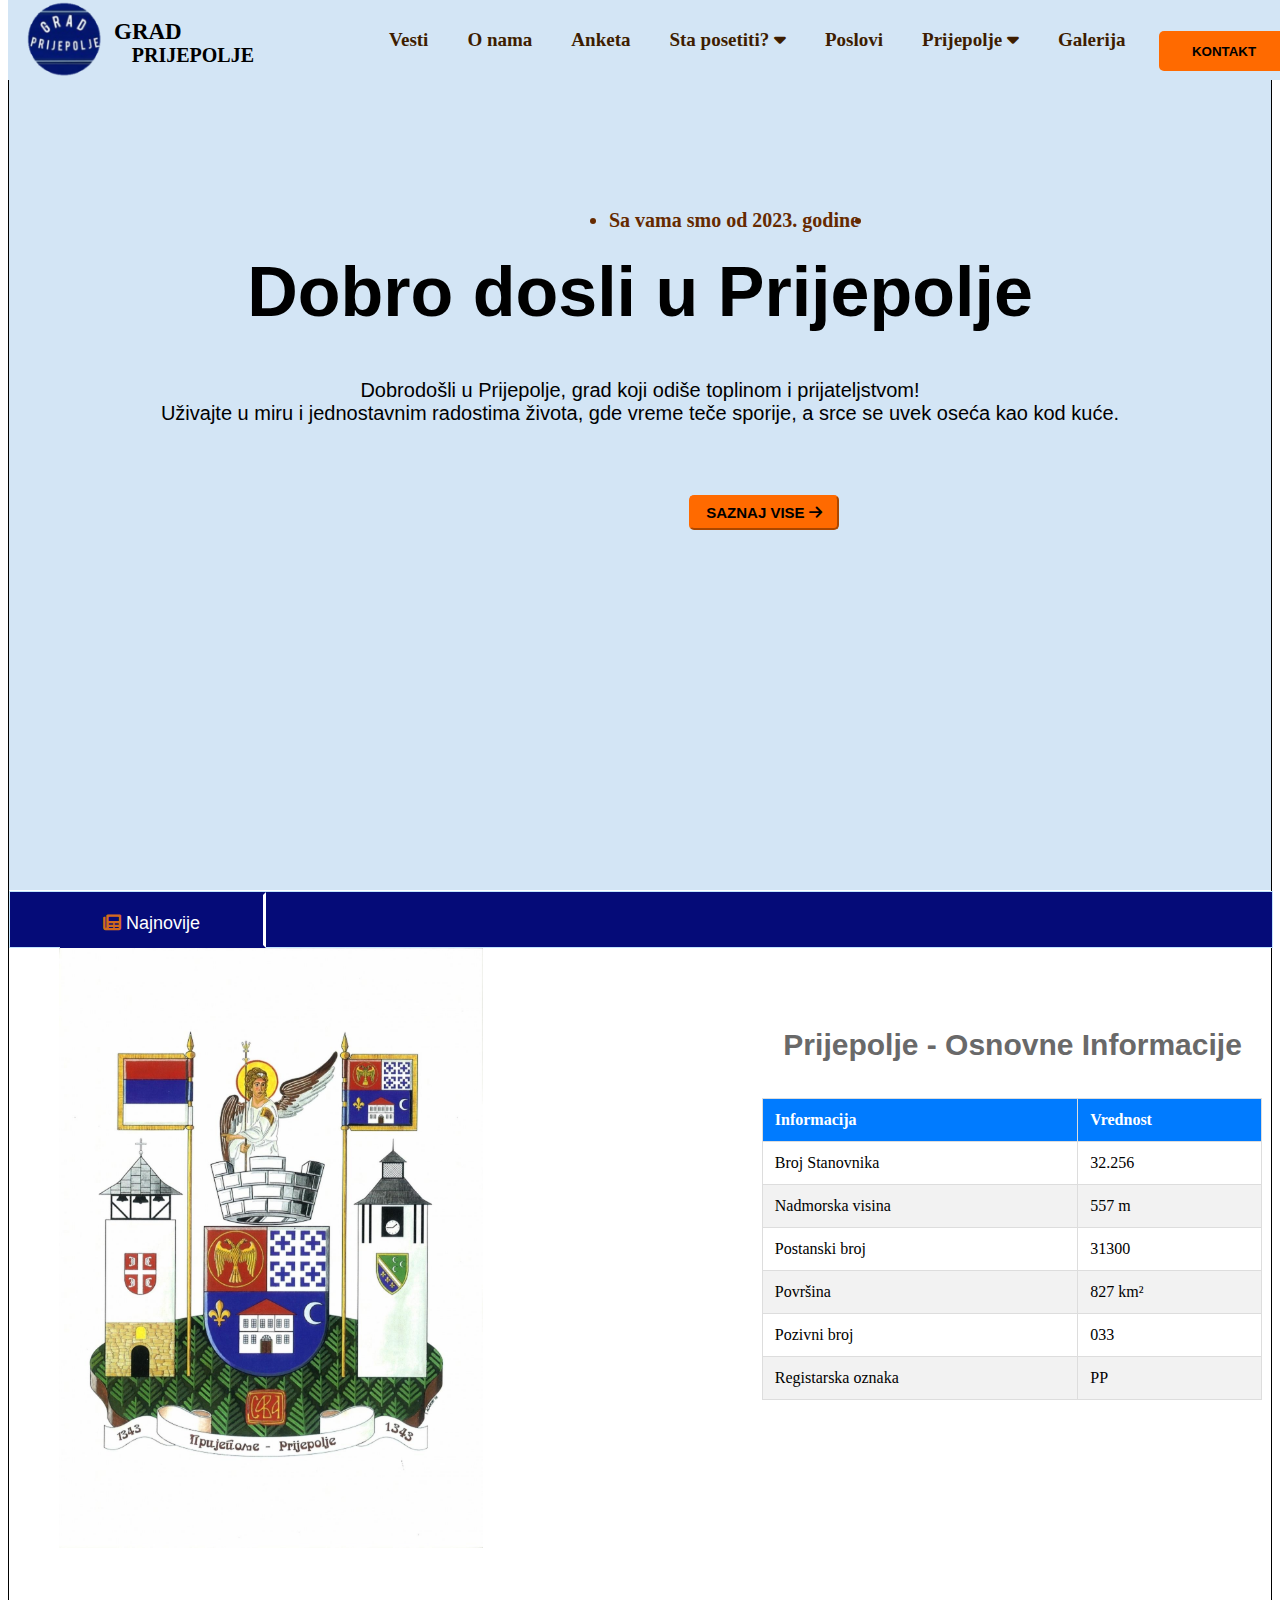
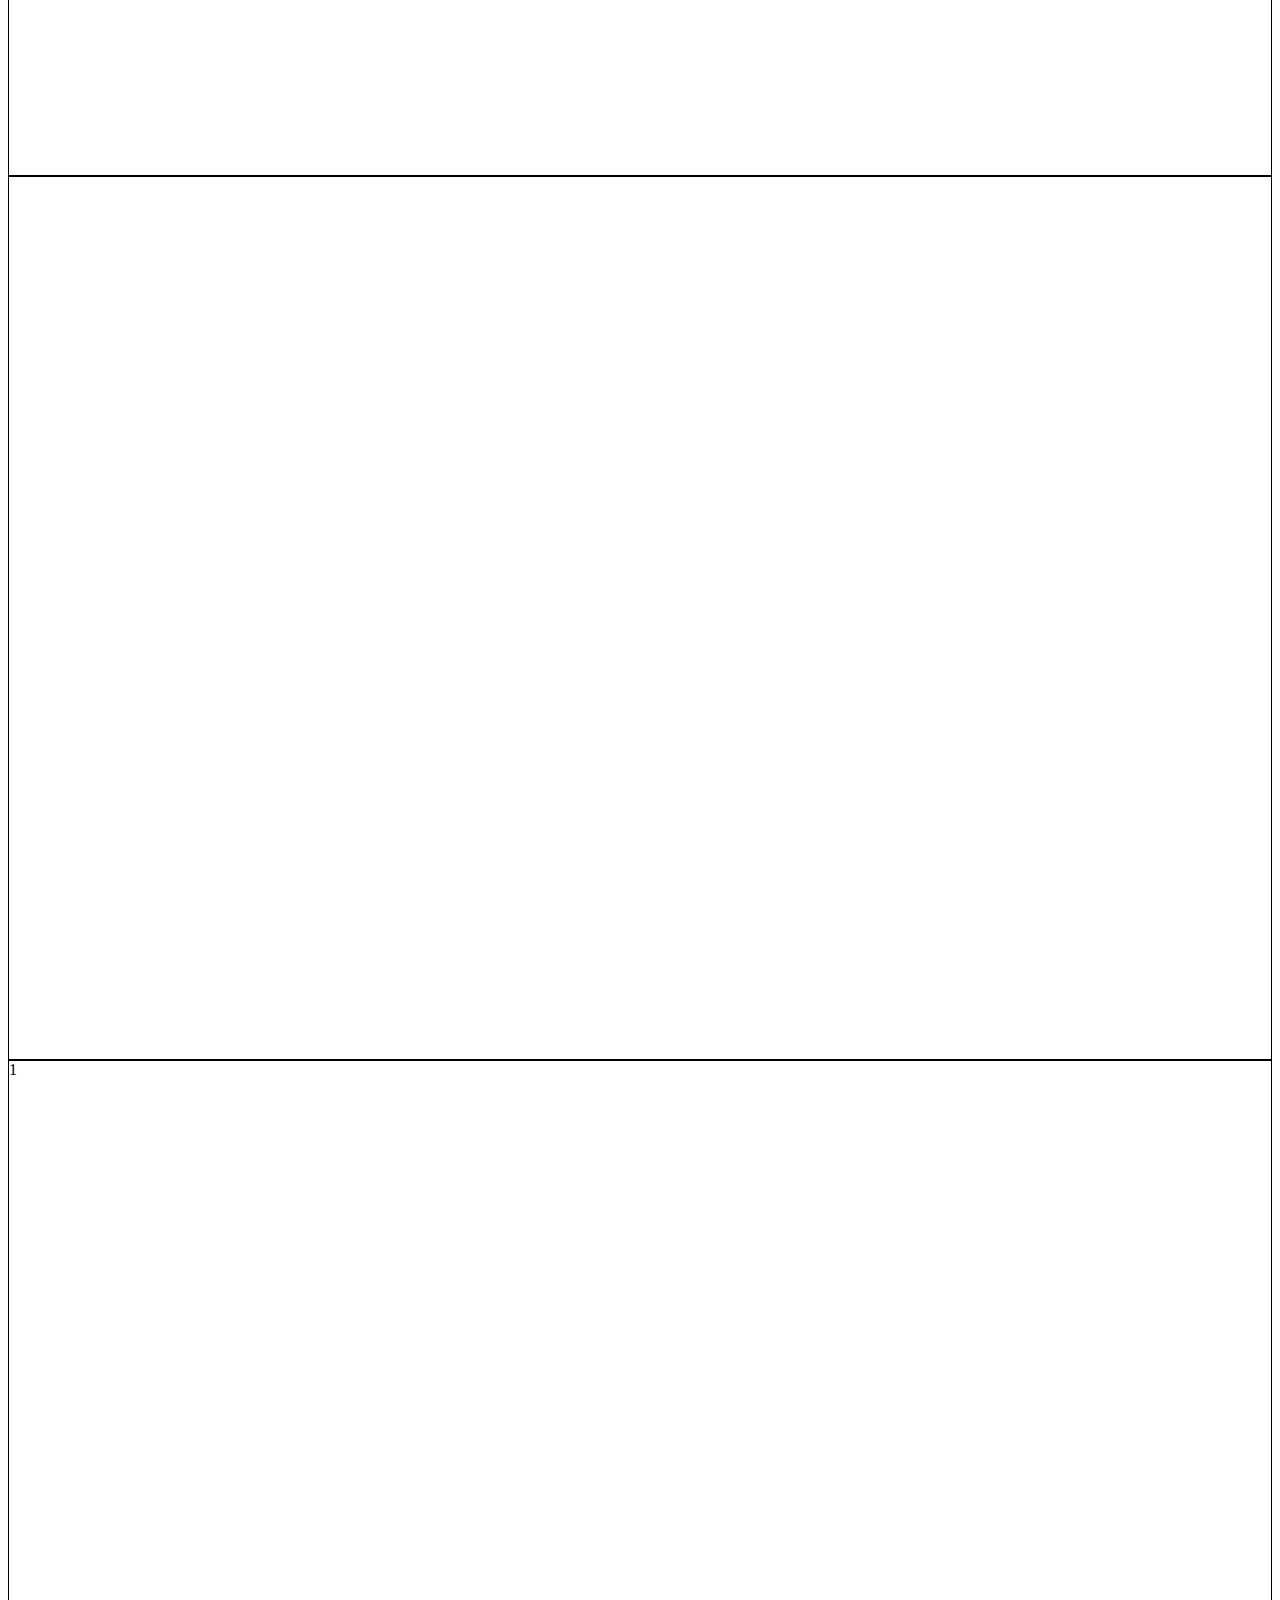
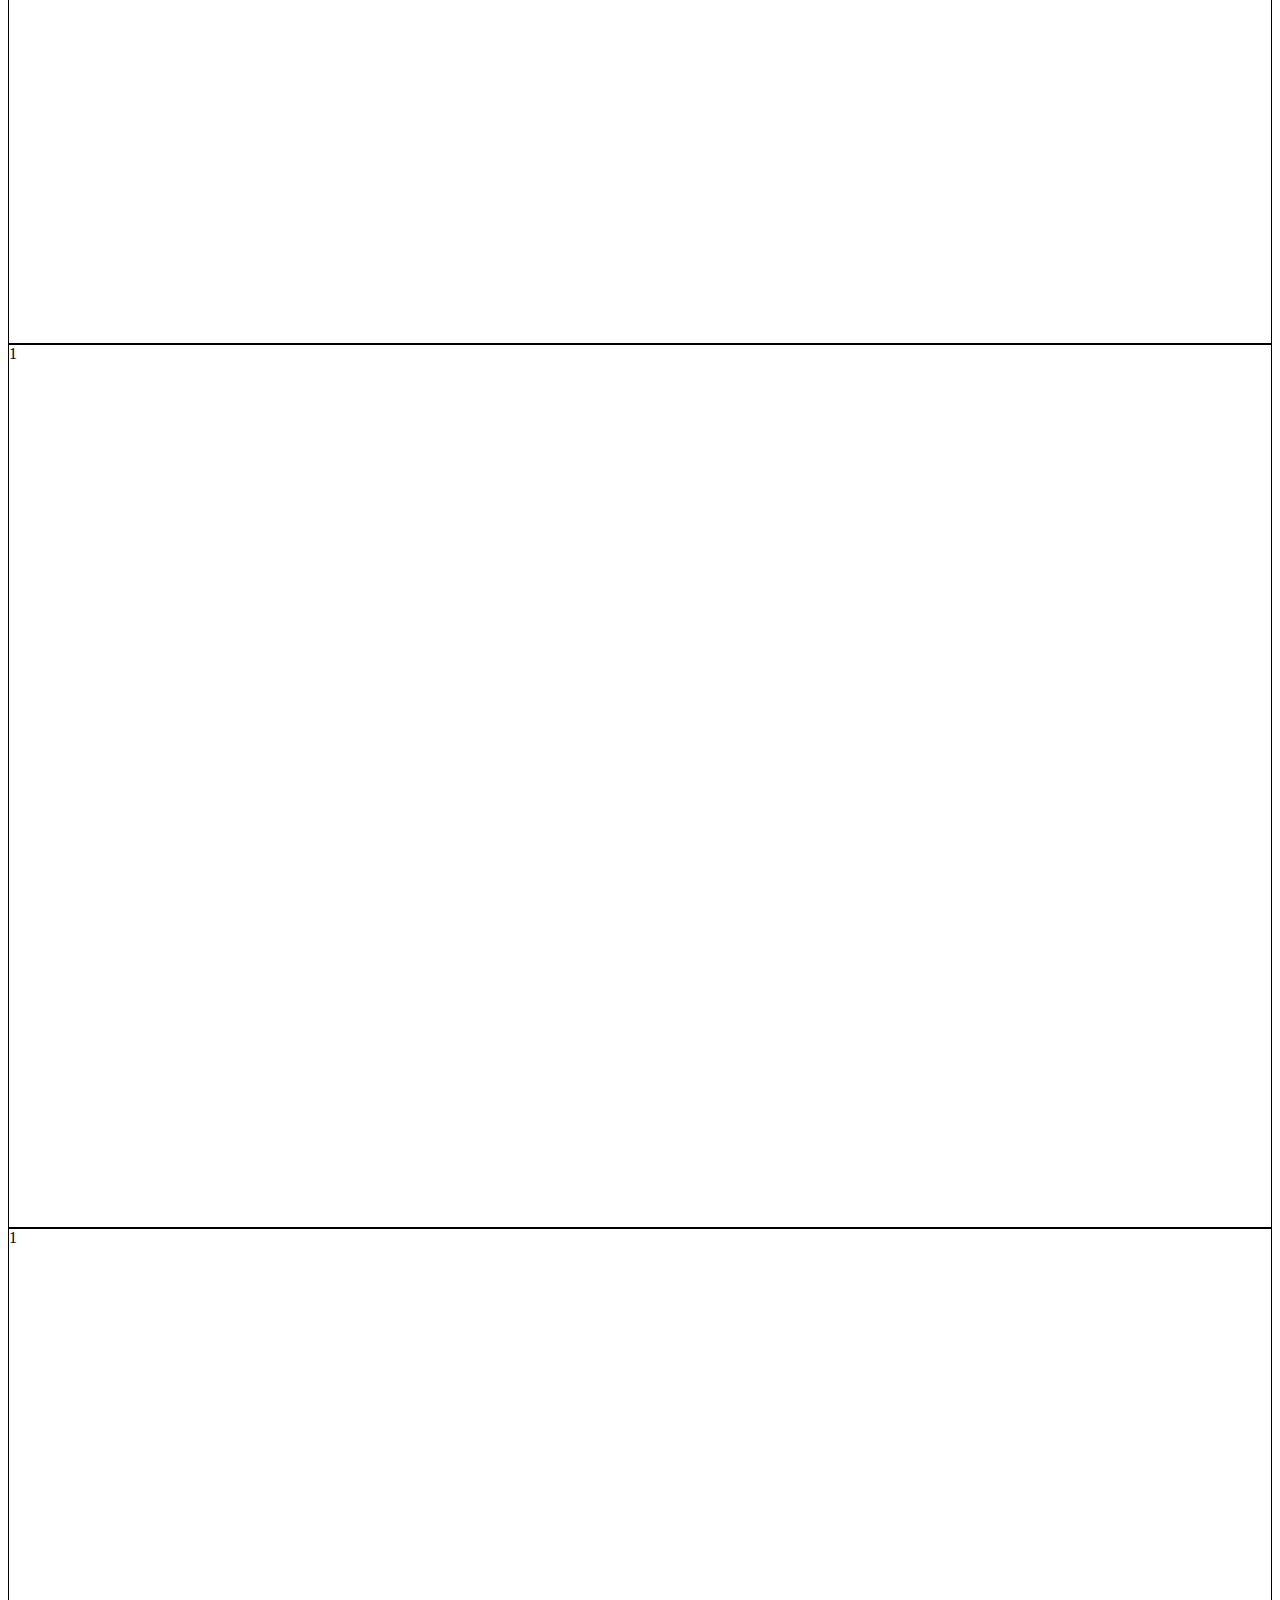
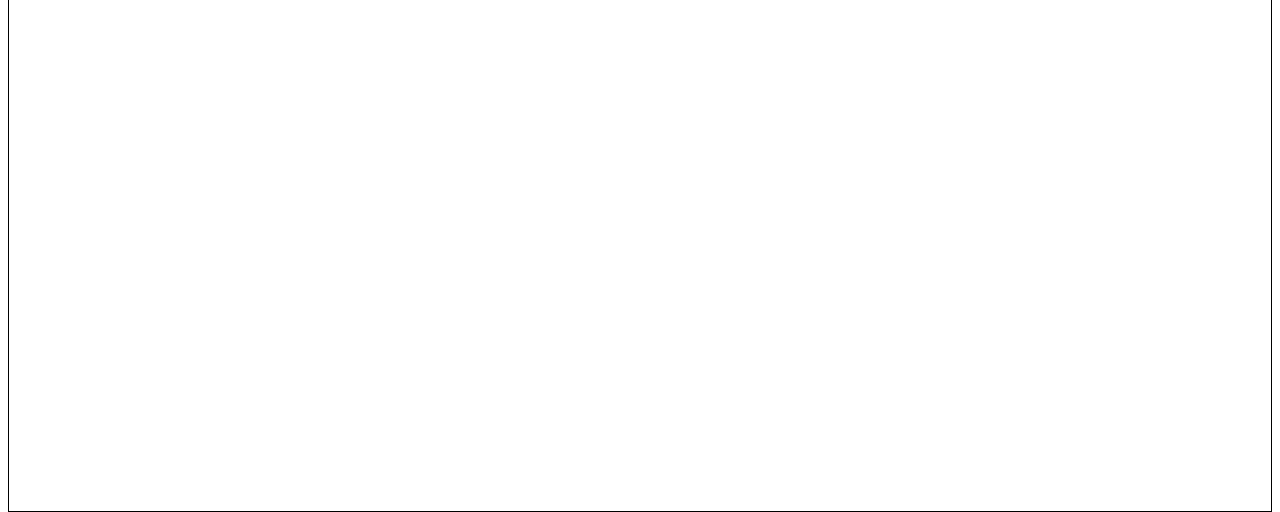
==== index.html @ 385abbc8 "Init" ====
<!DOCTYPE html>
<html lang="en">
<head>
    <meta charset="UTF-8">
    <meta name="viewport" content="width=device-width, initial-scale=1.0">
    <link rel="stylesheet" href="style.css">
    <link rel="stylesheet" href="https://cdnjs.cloudflare.com/ajax/libs/font-awesome/6.0.0-beta3/css/all.min.css">
    <link rel="icon" href="logo.png">
    <title>Prijepolje Grad</title>
</head>
<body>
    <div class="header" id="introductions">
        <div class="columns">
            <div class="container">
                <img class="logo" alt="logo1" src="logo.png">
                <h1 class="city">GRAD</h1><br>
                <h2 class="prijepolje">PRIJEPOLJE</h2>
                <div class="main-menu">
                    <a href="news.html">Vesti</a>
                    <a href="about.html">O nama</a>
                    <a href="survay.html">Anketa</a>
                    
                    <div class="con">
                        <a class="what" href="what.html">Sta posetiti? <i class="fas fa-caret-down"></i></a>
                        <div class="popup">
                            <div class="container">
                                <div class="place">
                                    <p class="good">ZNAMENITOSTI</p>
                                    <div>
                                        <p>-Muzej</p>
                                        <p>-Dzamija u Hisardzik</p>
                                        <p>-Manastir Mileseva</p>
                                        <p>-Sopotnica</p>
                                    </div>
                                </div>
                                <div class="place1">
                                    <p class="trade">TRGOVINSKE RADNJE</p>
                                    <div>
                                        <p>-Marketi</p>
                                        <p>-Piljare</p>
                                        <p>-Butici</p>
                                        <p>-Prodavnice</p>
                                    </div>
                                </div>
                                <div class="place2">
                                    <p class="apartments">SMESTAJ I PRENOCISTE</p>
                                    <div>
                                        <p class="vila">-Apartmani</p>
                                        <p class="vila">-Hoteli</p>
                                        <p class="vila">-Vile</p>
                                    </div>
                                </div>
                            </div>
                        </div>
                    </div>
                    
                    <a href="jobs.html">Poslovi</a>
                    
                    <div class="con">
                        <a class="what" href="#">Prijepolje <i class="fas fa-caret-down"></i></a>
                        <div class="popup1">
                            <h2>SAZNACEMO:</h2>
                            <p class="vila">-O gradu</p>
                            <p class="vila">-O istoriji Prijepolja</p>
                            <p class="vila">-O poznatim licnostima...</p>
                        </div>
                    </div>
                    
                    <a href="galery.html">Galerija</a>
                </div>
            </div>
            <div class="sig">
                <button class="sign-in">KONTAKT</button>
            </div>
            <div class="clock">
                <iframe scrolling="no" frameborder="no" clocktype="html5" style="overflow:hidden;border:0;margin:0;padding:0;width:91px;height:50px;"src="https://www.clocklink.com/html5embed.php?clock=008&timezone=Serbia_Belgrade&color=black&size=91&Title=&Message=&Target=&From=2024,1,1,0,0,0&Color=black"></iframe>
            </div>
        </div>
    </div>
    
    <div class="page" id="page1">
        <div class="columns">
            <div class="info">
            <li>Sa vama smo od 2023. godine</li> <span class="dot"><li></li></span>
            </div>
            <h1 class="title">Dobro dosli u Prijepolje</h1>
            <p class="text">Dobrodošli u Prijepolje, grad koji odiše toplinom i prijateljstvom!<br>
                Uživajte u miru i jednostavnim radostima života, gde vreme teče sporije, a srce se uvek oseća kao kod kuće.
            <p>
            <a href="find-more.html">
                <button class="more">SAZNAJ VISE <i class="fas fa-arrow-right"></i></button>
            </a> 
    </div>
    <div class="page" id="page2">
        <div class="columns">
            <div class="news-container">
                <div class="new-news">
                    <p><span class="in"><i class="fas fa-newspaper"></i></span> Najnovije</p>
                </div>
                <a href="fog.html" class="news-item">Gusta magla stvorila opasne uslove na putu Zlatibor-Čajetina: Saveti za vozače</a>
                <a href="salary.html" class="news-item">Sandžačke prosečne plate niže od republičkih za više od 25.000 dinara</a>
                <a href="eps.html" class="news-item">EPS postepeno ukida plaćanje na blagajničkim šalterima</a>
                <a href="fat.html" class="news-item">Škola iz drugog ugla – grupa „Mašta” već dve decenije neguje inovativni pristup...</a>
                </div>
                <div class="container">
                <img alt="grb" src="sign.jpg" class="fire">
                <h1 class="pp-info">Prijepolje - Osnovne Informacije</h1>
    <table>
        <thead>
            <tr>
                <th>Informacija</th>
                <th>Vrednost</th>
            </tr>
        </thead>
        <tbody>
            <tr>
                <td>Broj Stanovnika</td>
                <td>32.256</td>
            </tr>
            <tr>
                <td>Nadmorska visina</td>
                <td>557 m</td>
            </tr>
            <tr>
                <td>Postanski broj</td>
                <td>31300</td>
            </tr>
            <tr>
                <td>Površina</td>
                <td>827 km²</td>
            </tr>
            <tr>
                <td>Pozivni broj</td>
                <td>033</td>
            </tr>
            <tr>
                <td>Registarska oznaka</td>
                <td>PP</td>
            </tr>
        </tbody>
    </table>
   </div>
        </div> 
    </div>
    <div class="page" id="page3">
        <div class="columns">
            
        </div>
    </div>
    <div class="page" id="page4">
        <div class="columns">1</div>
    </div>
    <div class="page" id="page5">
        <div class="columns">1</div>
    </div>
    <div class="page" id="page6">
        <div class="columns">1</div>
    </div>
    <script src="main.js"></script>
</body>
</html>
---- style.css ----
.header .columns {
    height: 100px;
    width: 100%;
    border: 1px solid rgb(0, 0, 0);
}

.columns {
    border: 1px solid rgb(0, 0, 0);
}

.page .columns {
    height: 100vh;
}

.header .columns {
    height: 80px;
    border: 1px solid rgb(211, 229, 245);
    position: fixed;
    width: 100%;
    background-color: rgb(211, 229, 245);
    margin-top: -10px;
    z-index: 10;
}

.logo {
    height: 80px;
    margin-left: 15px;
}

.container {
    display: flex;
    flex-grow: 1;
}

.city {
    margin-top: 20px;
    margin-left: 10px;
    font-size: 23px;
}

.prijepolje {
    margin-top: 45px;
    margin-left: -50px;
    font-size: 20px;
    font-weight: 900;
}

.main-menu {
    margin-left: 100px;
    margin-top: 30px;
}

.main-menu a {
    margin-left: 35px;
    text-decoration: none;
    font-size: 19px;
    color: #3e1d00;
    font-weight: 550;
}

.main-menu a:hover {
    color: #0404a9;
}

.sign-in {
    height: 40px;
    width: 130px;
    margin-top: -20px;
    margin-left: 1150px;
    background-color: #ff6a00;
    border: #ff6a00;
    border-radius: 5px;
    font-weight: 550;
}
.sig {
    margin-top: -42px;
}
.title {
    margin-top: 20px;
    font-size: 70px;
    font-family: Arial, Helvetica, sans-serif;
    text-align: center;
    animation: pojaviSe 2s ease-out;
}

@keyframes pojaviSe {
    0% {
        opacity: 0;
        transform: scale(0);
    }

    100% {
        opacity: 1;
        transform: scale(1);
    }
}

@keyframes idi {
    0% {
        opacity: 0;
        transform: scale(0);
    }

    100% {
        opacity: 1;
        transform: scale(1);
    }
}

.info {
    margin-left: 600px;
    margin-top: 200px;
    font-size: 20px;
    animation: idi 2s ease-out;
    display: flex;
    flex-grow: 1;
    color: #662a00;
    font-weight: 600;
}

.dot {
    margin-left: 15px;
}

.search {
    margin-top: 28px;
    margin-left: 100px;
    font-size: 19px;
    border: 1px solid black;
    padding-left: 12px;
    padding-top: 2px;
    height: 25px;
    border-right-color: rgb(211, 229, 245);
    ;
    border-top-color: rgb(211, 229, 245);
    ;
    border-bottom-color: rgb(211, 229, 245);
    ;
}

.popup {
    display: none;
    position: absolute;
    background-color: rgb(211, 229, 245);
    border: 1px solid rgb(222, 240, 255);
    padding: 10px;
    margin-left: -280px;
    margin-top: 5px;
    width: 800px;
    height: 160px;
}

.con {
    position: relative;
    display: inline-block;
}

.what:hover+.popup {
    display: block;
}

.popup1 {
    display: none;
    position: absolute;
    background-color: rgb(211, 229, 245);
    ;
    border: 1px solid rgb(222, 240, 255);
    padding: 10px;
    margin-left: 10px;
    margin-top: 5px;
    width: 300px;
    height: 170px;
}

.what:hover+.popup1 {
    display: block;
}

.place {
    border: 1px solid black;
    height: 150px;
    width: 280px;
    border-top-color: rgb(211, 229, 245);
    ;
    border-left-color: rgb(211, 229, 245);
    ;
    border-bottom-color: rgb(211, 229, 245);
    ;
}

.good {
    font-size: 18px;
    font-weight: 600;
    font-family: Arial, Helvetica, sans-serif;
    border: 2px solid red;
    border-top-color: rgb(211, 229, 245);
    ;
    border-left-color: rgb(211, 229, 245);
    ;
    border-right-color: rgb(211, 229, 245);
    ;
    width: 130px;
}

.trade {
    width: 250px;
    font-size: 20px;
    font-weight: 600;
    font-family: Arial, Helvetica, sans-serif;
    border: 2px solid red;
    border-top-color: rgb(211, 229, 245);
    ;
    border-left-color: rgb(211, 229, 245);
    ;
    border-right-color: rgb(211, 229, 245);
    ;
    width: 180px;
}

.place1 {
    border: 1px solid black;
    height: 150px;
    width: 230px;
    border-top-color: rgb(211, 229, 245);
    ;
    border-left-color: rgb(211, 229, 245);
    ;
    border-bottom-color: rgb(211, 229, 245);
    ;
    padding-left: 5px;
}

.apartments {
    margin-left: 5px;
    width: 250px;
    font-size: 18px;
    font-weight: 600;
    font-family: Arial, Helvetica, sans-serif;
    border: 2px solid red;
    border-top-color: rgb(211, 229, 245);
    ;
    border-left-color: rgb(211, 229, 245);
    ;
    border-right-color: rgb(211, 229, 245);
    ;
    width: 230px;
}

.place p {
    font-family: Arial, Helvetica, sans-serif;
    font-size: 15px;
}

.place1 p {
    font-family: Arial, Helvetica, sans-serif;
    font-size: 15px;
}

.vila {
    margin-left: 5px;
    font-family: Arial, Helvetica, sans-serif;
    font-size: 15px;
}

#page1 {
    background-color: rgb(211, 229, 245);
    height: 98vh;
    border-color: rgb(211, 229, 245);
}
#page1 .columns {
    border-color: rgb(0, 0, 0);
    height: 98vh;
}

.text {
    text-align: center;
    font-size: 20px;
    font-family: Arial, Helvetica, sans-serif;
    margin-top: 20px;
    animation: txt 2s ease-out;
}

@keyframes txt {
    0% {
        opacity: 0;
        transform: scale(0);
    }

    100% {
        opacity: 1;
        transform: scale(1);
    }
}

.more {
    font-size: 15px;
    height: 35px;
    width: 150px;
    margin-left: 680px;
    margin-top: 50px;
    background-color: #ff6a00;
    border-color: #ff6a00;
    font-weight: 600;
    border-radius: 5px;
}

.clock {
    margin-top: -45px;
    margin-left: 1340px;
    position: fixed;
}

#introductions1 {
    background-color: rgb(211, 229, 245);
}

.truck {
    height: 200px;
}

.news1 {
    border: 2px solid rgb(86, 86, 86);
    height: 320px;
    margin-top: 120px;
    width: 350px;
    padding-left: 15px;
    margin-left: 80px;
    padding-top: 10px;
    border-radius: 3px;
}
.news2 {
    border: 2px solid rgb(86, 86, 86);
    height: 140px;
    margin-top: 120px;
    width: 350px;
    padding-left: 15px;
    margin-left: 100px;
    margin-top: -320px;
    border-radius: 3px;
}
.news2m {
    margin-top: 450px;
    text-decoration: none;
}
.newsm {
    margin-top: 450px;
    text-decoration: none;
}
.news3 {
    border: 2px solid rgb(86, 86, 86);
    height: 140px;
    margin-top: 120px;
    width: 350px;
    padding-left: 15px;
    margin-left: 550px;
    border-radius: 3px;
    margin-top: -150px;
    text-decoration: none;
}
.news4 {
    border: 2px solid rgb(86, 86, 86);
    height: 140px;
    margin-top: 120px;
    width: 350px;
    padding-left: 15px;
    margin-left: 1015px;
    border-radius: 3px;
    margin-top: -150px;
}
.information {
    font-family: Arial, Helvetica, sans-serif;
    margin-top: 10px;
    font-size: 20px;
}
.news1:hover {
    border-width: 3px;
}
.news2:hover {
    border-width: 3px;
}
.news2m:hover {
    border-width: 3px;
}
.news3:hover {
    border-width: 3px;
}
.news4:hover {
    border-width: 3px;
}
.time {
    margin-top: -5px;
    margin-left: 200px;
}
.chronicle {
    background-color: red;
    color: #fff;
    border-color: red;
    font-weight: 600;
}

.margin-cronicle {
    margin-top: -37px;
}

.nt {
    text-decoration: none;
}

.titlenw {
    margin-top: 100px;
    font-family: Arial, Helvetica, sans-serif;
    margin-left: 100px;
    font-size: 30px;
    margin-top: 120px;
}

.date {
    margin-left: 380px;
    margin-top: 30px;
}

.clock1 {
    margin-left: 400px;
    margin-top: 18px;
}

.event {
    margin-left: 30px;
    text-decoration: none;
    color: red;
}
.event1 {
    margin-left: 30px;
    text-decoration: none;
    color: red;
}

.cronicle-page {
    margin-left: 70px;
}

.timec {
    margin-top: -1px;
    margin-left: 30px;
    text-decoration: none;
    color: red;
}

.twelve {
    color: dimgray;
    font-family: Arial, Helvetica, sans-serif;
}

.facebook {
    height: 40px;
    margin-left: 100px;
}

.facebook-title {
    height: 40px;
    margin-left: -8px;
}

.facebook-link {
    text-decoration: none;
    margin-top: 20px;
}

.instagram {
    height: 40px;
    margin-top: 20px;
    margin-left: 15px;
}

.whatsapp {
    height: 75px;
    margin-top: 2px;
    margin-left: 15px;
}

.gmail {
    margin-top: -20px;
    height: 120px;
    margin-left: 15px;
}
#pagen .columns {
    height: 220vh;
}
.photo {
    margin-left: 100px;
    width: 850px;
}

.viber {
    margin-top: 15px;
    height: 50px;
    margin-left: 15px;
}

.paragraph {
    font-weight: bold;
    font-family: Arial, Helvetica, sans-serif;
    font-size: 21px;
    margin-left: 100px;
}

.paragraph1 {
    font-family: Arial, Helvetica, sans-serif;
    font-size: 21px;
    margin-left: 100px;
}

.source {
    margin-left: 100px;
    font-family: Arial, Helvetica, sans-serif;
    margin-top: 3px;
    font-size: 15px;
}

.fi {
    text-decoration: none;
    border: 3px solid black;
    border-left-color: #fff;
    border-bottom-color: #fff;
    border-top-color: #fff;
    padding-right: 5px;
    text-align: center;
    font-size: 23px;
    color: red;
    font-style: italic;
}

.follow {
    font-weight: bold;
    font-family: italic, Helvetica, sans-serif;
    font-size: 24px;
    margin-top: 50px;
    margin-left: 130px;
    font-style: italic;
}

.notificaton {
    margin-left: -550px;
    text-align: center;
    font-size: 15px;
    font-family: Arial, Helvetica, sans-serif;
    color: dimgray;
    font-style: italic;
    margin-top: 150px;
}

.connected {
    border: 4px solid #9d00ff;
    height: 2px;
    width: 800px;
    margin-left: 150px;
    margin-top: 50px;
    border-left-color: #fff;
    border-bottom-color: #fff;
    border-right-color: #fff;
}
.txt {
    padding-left: 10px;
    padding-right: 10px;
}

.timee {
    margin-top: -2px;
    font-size: 14px;
    margin-left: 5px;
    font-weight: 550;
    font-family: Arial, Helvetica, sans-serif;
}

.new {
    height: 25px;
    width: 60px;
    font-size: 13px;
    background-color: red;
    border-color: red;
    color: #fff;
    font-weight: bold;
}

.bordern {
    margin-top: -40px;
    margin-left: 230px;
}

.date1 {
    margin-left: 450px;
    margin-top: 30px;
}

.movie {
    border: 1px solid black;
    height: 345px;
    width: 300px;
    margin-top: 50px;
    margin-left: 140px;
}

.movie1 {
    border: 1px solid black;
    height: 345px;
    width: 300px;
    margin-top: 50px;
    margin-left: 80px;
}
.movie2 {
    border: 1px solid black;
    height: 345px;
    width: 300px;
    margin-top: 50px;
    margin-left: 80px;
}

.movie-txt {
    margin-left: 10px;
    margin-right: 10px;
    font-size: 20px;
    font-family: Arial, Helvetica, sans-serif;
    font-weight: bold;
    margin-top: 5px;
}

.police {
    height: 170px;
    width: 280px;
    margin-left: 11px;
    margin-top: 10px;
}

.movie1:hover {
    border: 3px solid black;
}

.movie:hover {
    border: 3px solid black;
}

#pages .columns {
    height: 200px;
    background-color: #e1ebff;
}

#pagen3 .columns {
    height: 130vh;
}

#pagef .columns {
    height: 100px;
    background-color: rgb(0, 23, 90);
}

.home {
    margin-top: 110px;
    margin-left: 60px;
}

.homep {
    color: rgb(139, 138, 138);
    font-family: Arial, Helvetica, sans-serif;
    text-decoration: none;
    font-size: 14px;
    font-weight: bold;
}

.vesti {
    color: #000;
    font-size: 18px;
    font-weight: bold;
    margin-left: 5px;
}

.titlen {
    font-size: 30px;
    font-family: Arial, Helvetica, sans-serif;
}

.town {
    text-decoration: none;
    font-family: Arial, Helvetica, sans-serif;
    font-size: 16px;
}

.sourc {
    font-family: Arial, Helvetica, sans-serif;
    font-size: 16px;
}

.day {
    border: 2px solid black;
    padding-left: 5px;
    padding-right: 5px;
    border-top-color: #fff;
    border-bottom-color: #fff;
    font-family: Arial, Helvetica, sans-serif;
    font-size: 15px;
}

.president {
    height: 170px;
    width: 280px;
    margin-left: 11px;
    margin-top: 10px;
}

.president1 {
    margin-left: 5px;
    width: 800px;
}

.ig {
    height: 40px;
    margin-left: -10px;
    border-radius: 8px;
    margin-top: 15px;
}

.fc {
    height: 40px;
    margin-left: -10px;
    border-radius: 8px;
    margin-top: 15px;
}

.gm {
    height: 50px;
    margin-left: -23px;
    border-radius: 8px;
    margin-top: 10px;
}

.vb {
    height: 60px;
    margin-top: 70px;
    margin-left: -20px;
    border-radius: 8px;
    margin-top: 15px;
}

.paragraphs {
    font-size: 19px;
    margin-left: 45px;
    font-family: Arial, Helvetica, sans-serif;
    margin-top: 40px;
}
.paragraphsp {
    font-size: 19px;
    margin-left: 100px;
    font-family: Arial, Helvetica, sans-serif;
    margin-top: 50px;
}
.paragraphsp1 {
    font-size: 19px;
    margin-left: 100px;
    font-family: Arial, Helvetica, sans-serif;
    margin-top: 50px;
}
.paragraphsp2 {
    font-size: 19px;
    margin-left: 100px;
    font-family: Arial, Helvetica, sans-serif;
    margin-top: 80px;
}
.paragraphsp3 {
    font-size: 19px;
    margin-left: 100px;
    font-family: Arial, Helvetica, sans-serif;
    margin-top: 60px;
}
.sfob {
    text-decoration: none;
    margin-left: 40px;
}
.city1 {
    margin-top: -29px;
    margin-left: 49px;
    height: 30px;
}
.city2 {
    height: 30px;
    background-color: rgb(255, 255, 255, 0.9);
    border-color: rgb(255, 255, 255, 0.9);
}
.comments {
    font-family: Arial, Helvetica, sans-serif;
    font-size: 40px;
    margin-left: 70px;
    margin-top: 70px;
}
.frame {
    border: 2px solid rgb(236, 232, 232);
    height: 300px;
    width: 600px;
    margin-left: 40px;
}
.frame input {
    padding: 5px;
    height: 15px;
    margin-top: 50px;
    margin-left: 20px;
    width: 200px;
}
.com {
    margin-top: -35px;
}
.com input {
    height: 140px;
    width: 400px;
    text-align: left;
}
.send {
    margin-left: 350px;
    height: 30px;
    width: 85px;
    margin-top: 10px;
    background-color: #0404a9;
    color: #fff;
    font-weight: bold;
    border-color: #0404a9;
}
#pagen1 .columns {
    height: 80vh;
}
.border1 {
    border: 1px solid black;
    margin-top: 50px;
    width: 950px;
    margin-left: 100px;
}
.eps1 {
    border: 2px solid rgb(195, 195, 195);
    height: 150px;
    width: 400px;
    margin-top: 50px;
    margin-left: 150px;
    text-decoration: none;
    font-family: Arial, Helvetica, sans-serif;
}
.eps2 {
    border: 2px solid rgb(195, 195, 195);
    height: 150px;
    width: 400px;
    margin-top: 50px;
    margin-left: 50px;
    text-decoration: none;
    font-family: Arial, Helvetica, sans-serif;
}
.eps:hover {
    border: 3px solid rgb(195, 195, 195);
}
.eps1:hover {
    border: 3px solid rgb(195, 195, 195);
}
.eps2:hover {
    border: 3px solid rgb(195, 195, 195);
}
.eps {
    border: 2px solid rgb(195, 195, 195);
    height: 150px;
    width: 400px;
    margin-top: 50px;
    margin-left: 40px;
    font-family: Arial, Helvetica, sans-serif;
    text-decoration: none;
}
.elect{
    height: 130px;
    margin: 10px;
}
.title1 {
    font-size: 17px;
    padding: 5px;
    font-weight: 550;
}
.period {
    margin-top: -60px;
    margin-left: 181px;
    font-size: 13px;
    color: crimson;font-family: Arial, Helvetica, sans-serif;
    font-weight: 600;
}
.word {
    margin-top: 0px;
    margin-left: 183px;
    color: #fff;
    background-color: #ff0000;
    font-weight: 550;
    border-color: #ff0000;
}
.titlee {
    font-size: 30px;
    font-family: Arial, Helvetica, sans-serif;
    margin-top: 150px;
}
.paragraph2 {
    font-size: 20px;
    margin-left: 90px;
    font-family: Arial, Helvetica, sans-serif;
}
.elec {
    width: 950px;
    margin-left: 90px;
    margin-top: 50px;
}
.foto {
    margin-left: 90px;
    margin-top: 0px;
    font-family: Arial, Helvetica, sans-serif;
}
#pagep .columns {
    height: 200vh;
}

.word1 {
    margin-top: -10px;
    margin-left: 350px;
    font-size: 13px;
    background-color: #ff0000;
    font-weight: 600;
    border-color: #ff0000;
    color: #fff;
}
.period1{
    margin-left: 180px;
    color: #ff0000;
    font-weight: 550;
    margin-top: -36px;
    font-size: 12px;
}
.period5{
    margin-left: 180px;
    color: #ff0000;
    font-weight: 550;
    margin-top: -36px;
    font-size: 12px;
}
.word2 {
    margin-top: -15px;
}
.newsn {
    border: 2px solid rgb(195, 195, 195);
    height: 150px;
    width: 400px;
    margin-top: 220px;
    margin-left: -855px;
    text-decoration: none;
    font-family: Arial, Helvetica, sans-serif;
}
.newsn:hover {
    border: 3px solid rgb(195, 195, 195);
}
.title3 {
    font-size: 17px;
    padding: 5px;
    font-weight: 550;
    margin-top: -130px;
}
.period2 {
    margin-top: -60px;
    margin-left: 215px;
    font-size: 13px;
    color: crimson;
    font-weight: 600;
}
.word3 {
    margin-left: 215px;
    color: #fff;
    background-color: #ff0000;
    font-weight: 550;
    border-color: #ff0000;
}
.neww {
    border: 2px solid rgb(195, 195, 195);
    font-family: Arial, Helvetica, sans-serif;
    text-decoration: none;
    height: 150px;
    width: 400px;
    margin-top: 220px;
    margin-left: 50px;
}
.neww:hover {
    border: 3px solid rgb(195, 195, 195);
}
.titlea {
    margin-top: 120px;
    font-family: Arial, Helvetica, sans-serif;
    font-family: 40px;
    margin-left: 100px;
}
.say {
    font-family: Arial, Helvetica, sans-serif;
    font-size: 13px;
    margin-left: 100px;
    color: rgb(163, 162, 162);
    font-weight: bold;
}
.say1 {
    font-family: Arial, Helvetica, sans-serif;
    font-size: 13px;
    margin-left: 100px;
    color: rgb(163, 162, 162);
    font-weight: bold;
}
.paragraphaz {
    font-family: Arial, Helvetica, sans-serif;
    margin-left: 105px;
    margin-top: 30px;
    font-size: 17px;
}
.paragrapha {
    font-family: Arial, Helvetica, sans-serif;
    margin-left: 105px;
    margin-top: 30px;
    font-size: 17px;
}
.paragraphan {
    font-family: Arial, Helvetica, sans-serif;
    margin-left: 10px;
    margin-top: -30px;
    font-size: 17px;
}
.paragraphh {
    margin-top: 30px;
    font-size: 17px;
    margin-left: 105px;
    margin-bottom: 30px;
    font-family: Arial, Helvetica, sans-serif;
}
.paragraphhh {
    margin-top: 70px;
    font-size: 17px;
    margin-left: 105px;
    margin-bottom: 30px;
    font-family: Arial, Helvetica, sans-serif;
}
#emin .columns {
    height: 120vh;
}
.paragrapp {
    margin-top: 25px;
    margin-left: 105px;
    font-size: 20px;
}
.photoa {
    margin-left: 100px;
    width: 700px;
    margin-top: 10px;
}
#agro .columns {
    height: 132vh;
}
#cirko .columns {
    height: 150vh;
}
.panto {
    margin-left: 100px;
    margin-top: 2px;
    font-family: Arial, Helvetica, sans-serif;
}
.titlef {
    margin-top: 120px;
    font-family: Arial, Helvetica, sans-serif;
    font-size: 30px;
    margin-left: 100px;
}
.insta {
    height: 40px;
    margin-left: 100px;
}
.face {
    height: 30px;
    margin-left: 20px;
    margin-top: 4px;
}
.wa {
    height: 40px;
    margin-left: 20px;
    margin-top: -2px;
}
#flood .columns {
    height: 108vh;
}
#eyes .columns {
    height: 102vh;
}
.paragrapha1 {
    font-family: Arial, Helvetica, sans-serif;
    margin-left: 105px;
    margin-top: 20px;
    font-size: 17px;
}
.period3 {
    margin-top: -40px;
    margin-left: 215px;
    font-size: 13px;
    color: crimson;font-family: Arial, Helvetica, sans-serif;
    font-weight: 600;
}
.button {
    margin-left: 100px;
    height: 20px;
    background-color: #ff0000;
    border-color: #ff0000;
    color: #fff;
    font-weight: bold;
}
.button1 {
    margin-top: -10px;
}
.wednesday {
    margin-top: 2px;
    margin-left: 20px;
    font-family: Arial, Helvetica, sans-serif;
    color: #9c9b9b;
    font-size: 15px;
    font-weight: bold;
}
.clocks {
    margin-left: 20px;
}
#salary .columns {
    height: 107vh;
}
.titles {
    margin-top: 120px;
    font-family: Arial, Helvetica, sans-serif;
    font-size: 35px;
    margin-left: 100px;
}
.photos {
    margin-left: 100px;
    width: 850px;
    margin-top: 10px;
}

.vib {
    margin-left: 15px;
    font-size: 35px;
    color: #9d00ff;
    text-decoration: none;
}
.what {
    margin-left: 15px;
    font-size: 38px;
    color: #19bc0e;
    text-decoration: none; 
}
.facee {
    margin-left: 15px;
    font-size: 38px;
    color: #0040ff;
    text-decoration: none; 
}
.igg {
    margin-left: 100px;
    font-size: 38px;
    color: #000000;
    text-decoration: none; 
}
.gmm {
    margin-left: 15px;
    font-size: 38px;
    color: #ff0000;
    text-decoration: none; 
}
.neww1 {
    border: 2px solid rgb(195, 195, 195);
    font-family: Arial, Helvetica, sans-serif;
    text-decoration: none;
    height: 150px;
    width: 400px;
    margin-top: 20px;
    margin-left: 149px;
}
.neww1:hover {
    border: 3px solid rgb(195, 195, 195);
}
.fog {
    height: 130px;
    margin: 10px;
    width: 450px;
}
.none {
    text-decoration: none;
}
.word4 {
    margin-left: 350px;
    color: #fff;
    background-color: #ff0000;
    font-weight: 550;
    border-color: #ff0000;
}
.top {
    margin-top: -15px;
}
.fog1 {
    height: 550px;
    margin-left: 100px;
    width: 700px;
}
#fog .columns {
    height: 117vh;
}
.neww2 {
    border: 2px solid rgb(195, 195, 195);
    font-family: Arial, Helvetica, sans-serif;
    text-decoration: none;
    height: 150px;
    width: 400px;
    margin-top: 20px;
    margin-left: 50px;
}
.neww2:hover {
    border: 3px solid rgb(195, 195, 195);
}
.period4 {
    margin-top: -40px;
    margin-left: 195px;
    font-size: 13px;
    color: crimson;font-family: Arial, Helvetica, sans-serif;
    font-weight: 600;
}
.fat {
    margin-left: 100px;
    height: 450px;
    width: 750px;
}
#fat .columns {
    height: 110vh;
}
#fat1 .columns {
    height: 230vh;
}
.paragraphaa {
    font-family: Arial, Helvetica, sans-serif;
    margin-left: 105px;
    margin-top: 100px;
    font-size: 17px;
}
.titlep {
    margin-top: 120px;
    font-family: Arial, Helvetica, sans-serif;
    font-size: 30px;
    margin-left: 100px;
}
.police1 {
    margin-left: 100px;
    width: 850px;
}
.clock-tower {
    height: 500px;
    margin-left: 100px;
    width: 900px;
}
#tower .columns {
    height: 160vh;
}
.slider {
    width: 100%; 
    overflow: hidden; 
    position: relative;
  }
  
  .slides {
    display: flex;
    width: 400%; 
    animation: slide 500s  linear infinite;
  }
  
  .slides img {
    width: 10%; 
    height: 400px;
    margin-left: 100px;
    margin-top: 20px; 
  }
  .nwp {
    height: 115px;
    margin-top: 15px;
    width: 150px;
  }
  @keyframes slide {
    0% {
      transform: translateX(0%);
    }
    25% {
      transform: translateX(-100%);
    }
    50% {
      transform: translateX(-200%);
    }
    75% {
      transform: translateX(-300%);
    }
    100% {
      transform: translateX(0%);
    }
  }
.titlepp {
    font-family: Arial, Helvetica, sans-serif;
    margin-top: -120px;
    font-size: 15px;
    margin-left: 160px;  
}
.news {
    background-color: #ff0000;
    font-family: Arial, Helvetica, sans-serif;
    height: 20px;
    color: #fff;
    font-weight: 550;
    border-color: #ff0000;
    margin-left: 160px;
}
.rn {
    margin-top: -5px;
}
.timep {
    margin-top: -8px;
    margin-left: 240px;
    font-size: 13px;
}
.thousand {
    margin-left: 3px;
    margin-top: 5px;
    height: 130px;
    width: 140px;
}
.titleps {
    font-family: Arial, Helvetica, sans-serif;
    margin-top: -120px;
    font-size: 16px;
    margin-left: 160px;
    margin-right: 5px;
}
.sun {
    height: 130px;
    margin-top: 5px;
    margin-left: -3px;
    width: 155px;
}
.nw {
    text-decoration: none;
}
.n4 {
    text-decoration: none;
    padding-left: 5px;
}
.news-container {
    width: 100%;
    height: 55px;
    position: relative;
    border: 1px solid rgb(194, 227, 253);
    background-color: rgb(5, 11, 120);
    margin-top: -2px;
  }
  .fire {
    height: 600px;
    margin-left: 50px;
  }
  .fire:hover {
    height: 580px;
  }
.news-item {
    position: absolute;
    width: 100%;
    height: 100%;
    display: flex;
    margin-left: 350px;
    font-size: 18px;
    color: #fff;
    animation: slide 20s infinite;
    margin-top: -40px;
    transition: color 0.3s ease;
    text-decoration: None;
    opacity: 0;
  }
  .news-item:nth-child(1) {
    animation-delay: 0s;
  }
  
  .news-item:nth-child(2) {
    animation-delay: 5s;
  }
  
  .news-item:nth-child(3) {
    animation-delay: 10s;
  }
  
  .news-item:nth-child(4) {
    animation-delay: 15s;
  }
  .new-news {
    border: 3px solid rgb(255, 255, 255);
    border-left-color: rgb(5, 11, 120);
    border-top-color: rgb(5, 11, 120);
    border-bottom-color: rgb(5, 11, 120);
    height: 50px;
    width: 150px;
    overflow: hidden;
    padding-left: 40px;
    color: #fff;
    font-family: Arial, Helvetica, sans-serif;
    font-size: 18px;
    background-color: rgb(5, 11, 120);
    padding-right: 10px;
    margin-left: 50px;
  }
  .pp-info {
    font-family: Arial, Helvetica, sans-serif;
    color: dimgrey;
    margin-left: 300px;
    margin-top: 80px;
    font-size: 30px;
  }
  .in {
    color: chocolate;
  }
  tbody tr:hover {
    background-color: #f1f1f1;
    cursor: pointer;
    transition: background-color 0.3s ease;
}
table {
    width: 500px;
    height: 300px;
    border-collapse: collapse;
    background-color: #fff;
    border: 1px solid #ddd;
    margin-left: -480px;
    margin-top: 150px;
}

th, td {
    padding: 12px;
    border: 1px solid #ddd;
    text-align: left;
}

thead {
    background-color: #007bff;
    color: white;
}

tbody tr:nth-child(even) {
    background-color: #f2f2f2;
}
  @keyframes slide {
    0% {
      opacity: 0;
      transform: translateX(100%);
    }
    10% {
      opacity: 1;
      transform: translateX(0);
    }
    25% {
      opacity: 1;
      transform: translateX(0);
    }
    35% {
      opacity: 0;
      transform: translateX(-100%);
    }
    100% {
      opacity: 0;
      transform: translateX(-100%);
    }
  }
  .culture {
    text-align: center;
    justify-content: center;
    font-family: Arial, Helvetica, sans-serif;
    font-size: 50px;
  }
  .landmark1 {
    border: 3px solid rgb(164, 163, 163);
    width: 265px;
    height: 320px;
    background-color: #fff;
    border-radius: 8px;
    padding-left: 8px;
    padding-top: 8px;
    padding-right: 5px;
    margin-left: 100px;
    justify-content: center;
  }
  .prg {
    color: #555;
    font-size: 1em;
  }
  .mms {
    color: #007bff;
    margin-top: 10px;
    margin-bottom: 20px;
  }
  .sl {
    width: 100%; 
    height: auto; 
    border-radius: 8px;
    margin-top: 5px;
  }
  .z1 {
    text-decoration: none;
    font-family: Arial, Helvetica, sans-serif;
  }
@media (max-width: 600px) {
    table {
        width: 300px;
        height: 300px;
        border-collapse: collapse;
        background-color: #fff;
        border: 1px solid #ddd;
        margin-left: -310px;
        margin-top: 350px;
    }
    .pp-info {
        font-family: Arial, Helvetica, sans-serif;
        color: dimgrey;
        margin-left: -260px;
        margin-top: 280px;
        font-size: 20px;
      }
    .fire {
        height: 300px;
        margin-left: 95px;
        margin-bottom: 50px;
      }
    .news-item {
        position: absolute;
        width: 100%;
        height: 100%;
        display: flex;
        margin-left: 90px;
        font-size: 9px;
        color: #fff;
        animation: slide 20s infinite;
        margin-top: -40px;
        transition: color 0.3s ease;
        text-decoration: None;
        opacity: 0;
      }
    .new-news {
        border: 3px solid rgb(255, 255, 255);
        border-left-color: rgb(5, 11, 120);
        border-top-color: rgb(5, 11, 120);
        border-bottom-color: rgb(5, 11, 120);
        height: 50px;
        width: 60px;
        overflow: hidden;
        padding-left: 10px;
        color: #fff;
        font-family: Arial, Helvetica, sans-serif;
        font-size: 14px;
        background-color: rgb(5, 11, 120);
        padding-right: 5px;
        margin-left: 5px;
        
      }
      .in {
        margin-left: 20px;
      }
    .titleps {
        font-family: Arial, Helvetica, sans-serif;
        margin-top: -110px;
        font-size: 16px;
        margin-left: 160px;
        margin-right: 5px;
    }
    .thousand {
        margin-left: -4px;
        margin-top: -2px;
        height: 110px;
        width: 140px;
    }
    .rn {
        margin-top: -8px;
    }
    .news {
        background-color: #ff0000;
        font-family: Arial, Helvetica, sans-serif;
        height: 18px;
        color: #fff;
        font-weight: 550;
        border-color: #ff0000;
        margin-left: 160px;
    }
    .nwp {
        height: 100px;
        margin-top: 5px;
        width: 150px;
        margin-left: -5px;
      }
      .titlepp {
        font-family: Arial, Helvetica, sans-serif;
        margin-top: -110px;
        font-size: 15px;
        margin-left: 160px;  
    }
    .header .columns {
        height: 90px;
        width: 400px;
        border: 1px solid rgb(219, 236, 253);
    }
    .logo {
        height: 40px;
        width: 40px;
        margin-left: 15px;
        margin-top: 10px;
    }
    .city {
        margin-top: 15px;
        margin-left: 2px;
        font-size: 14px;
    }
    
    .prijepolje {
        margin-top: 30px;
        margin-left: -35px;
        font-size: 13px;
        font-weight: 900;
    }
    .main-menu {
        margin-left: -150px;
        margin-top: 60px;
    }
    .main-menu a {
        margin-left: 10px;
        text-decoration: none;
        font-size: 11px;
        color: #3e1d00;
        font-weight: 550;
    }
    
    .main-menu a:hover {
        color: #0404a9;
    }
    .sign-in {
        height: 25px;
        width: 70px;
        margin-left: 300px;
        background-color: #ff6a00;
        border: #ff6a00;
        border-radius: 5px;
        font-weight: 550;
        font-size: 10px;
    }
    .sig {
        margin-top: -50px;
    }
    .truck {
        height: 100px;
        width: 150px;
    }
    .title {
        margin-top: -130px;
        font-size: 40px;
        font-family: Arial, Helvetica, sans-serif;
        text-align: center;
        animation: pojaviSe 2s ease-out;
    }
    .text {
        text-align: center;
        font-size: 16px;
        font-family: Arial, Helvetica, sans-serif;
        margin-top: 20px;
        animation: txt 2s ease-out;
    }
    .more {
        font-size: 13px;
        height: 30px;
        width: 120px;
        margin-left: 135px;
        margin-top: 50px;
        background-color: #ff6a00;
        border-color: #ff6a00;
        font-weight: 600;
        border-radius: 5px;
    }
    .news1 {
        border: 2px solid rgb(86, 86, 86);
        height: 120px;
        margin-top: 120px;
        width: 345px;
        padding-left: 15px;
        margin-left: 10px;
        padding-top: 10px;
        border-radius: 3px;
        margin-right: 10px;
    }
    .chronicle {
        background-color: red;
        color: #fff;
        border-color: red;
        font-weight: 600;
        font-size: 8px;
        width: 50px;
        height: 16px;
    }
    
    .margin-cronicle {
        margin-top: -40px;
        margin-left: 160px;
    }
    .information {
        font-family: Arial, Helvetica, sans-serif;
        margin-top: 10px;
        font-size: 15px;
        margin-top: -90px;
        margin-left: 160px;
    }
    .titlenw {
        margin-top: 10px;
        font-family: Arial, Helvetica, sans-serif;
        margin-left: 20px;
        font-size: 29px;
        margin-top: 120px;
    }
    .cronicle-page {
        margin-left: 10px;
    }
    .event {
        margin-left: 14px;
        text-decoration: none;
        color: red;
        font-size: 15px;
        margin-top: 1px;
    }
    .timec {
        margin-top: -1px;
        margin-left: 14px;
        text-decoration: none;
        color: red;
        font-size: 15px;
    }
    .time {
        margin-top: 18px;
        margin-left: 225px;
        font-size: 13px;
    }
    .facebook {
        height: 25px;
        margin-left: 10px;
    }
    
    .facebook-title {
        height: 25px;
        margin-left: -7px;
    }
    .instagram {
        height: 25px;
        margin-top: 20px;
        margin-left: 15px;
    }
    
    .whatsapp {
        height: 45px;
        margin-top: 10px;
        margin-left: 15px;
    }
    .gmail {
        margin-top: 20px;
        height: 10px;
        margin-left: 15px;
    }
    .viber {
        margin-top: 18px;
        height: 30px;
        margin-left: -15px;
    }
    .photo {
        margin-left: 10px;
        width: 370px;
    }
    .source {
        margin-left: 10px;
        font-family: Arial, Helvetica, sans-serif;
        margin-top: 1px;
        font-size: 10px;
    }
    .paragraph {
        font-weight: bold;
        font-family: Arial, Helvetica, sans-serif;
        font-size: 18px;
        margin-left: 10px;
    }
    .paragraph1 {
        font-family: Arial, Helvetica, sans-serif;
        font-size: 18px;
        margin-left: 10px;
    }
    .follow {
        font-weight: bold;
        font-family: italic, Helvetica, sans-serif;
        font-size: 12px;
        margin-top: 10px;
        margin-left: 10px;
        font-style: italic;
    }
    .fi {
        text-decoration: none;
        border: 3px solid black;
        border-left-color: #fff;
        border-bottom-color: #fff;
        border-top-color: #fff;
        padding-right: 5px;
        text-align: center;
        font-size: 12px;
        color: red;
        font-style: italic;
    }
    .notificaton {
        margin-left: 10px;
        text-align: center;
        font-size: 10px;
        font-family: Arial, Helvetica, sans-serif;
        color: rgb(255, 255, 255);
        font-style: italic;
        margin-top: 140px;
    }
    .connected {
        border: 4px solid #9d00ff;
        height: 2px;
        width: 350px;
        margin-left: 20px;
        margin-top: 50px;
        border-left-color: #fff;
        border-bottom-color: #fff;
        border-right-color: #fff;
    }
    .movie {
        border: 1px solid black;
        height: 100px;
        width: 300px;
        margin-top: 10px;
        margin-left: 45px;
    }
    .president {
        width: 120px;
        height: 80px;
        margin-left: 11px;
        margin-top: 10px;
    }
    .movie-txt {
        margin-left: 150px;
        margin-right: 10px;
        font-size: 11px;
        font-family: Arial, Helvetica, sans-serif;
        font-weight: bold;
        margin-top: -83px;
    }
    .timee {
        margin-top: -8px;
        font-size: 8px;
        margin-left: 150px;
        font-weight: 550;
        font-family: Arial, Helvetica, sans-serif;
    }
    .new {
        height: 18px;
        width: 45px;
        font-size: 10px;
        background-color: red;
        border-color: red;
        color: #fff;
        font-weight: bold;
    }
    
    .bordern {
        margin-top: -23px;
        margin-left: 250px;
    }
    .movie1 {
        border: 1px solid black;
        height: 100px;
        width: 300px;
        margin-top: 130px;
        margin-left: -300px;
    }
    .police {
        height: 80px;
        width: 120px;
        margin-left: 11px;
        margin-top: 10px;
    }
    .movie2 {
        border: 1px solid black;
        height: 100px;
        width: 300px;
        margin-top: 250px;
        margin-left: -300px;
    }
    .home {
        margin-top: 90px;
        margin-left: 20px;
    }
    
    .homep {
        color: rgb(139, 138, 138);
        font-family: Arial, Helvetica, sans-serif;
        text-decoration: none;
        font-size: 10px;
        font-weight: bold;
    }
    .vesti {
        color: #000;
        font-size: 14px;
        font-weight: bold;
        margin-left: 5px;
    }
    .titlen {
        font-size: 23px;
        font-family: Arial, Helvetica, sans-serif;
        margin-left: 5px;
    }
    .sourc {
        font-family: Arial, Helvetica, sans-serif;
        font-size: 14px;
        margin-top: -8px;
        margin-left: 5px;
    }
    .day {
        border: 2px solid black;
        padding-left: 5px;
        padding-right: 5px;
        border-top-color: #fff;
        border-bottom-color: #fff;
        font-family: Arial, Helvetica, sans-serif;
        font-size: 14px;
    }
    .town {
        text-decoration: none;
        font-family: Arial, Helvetica, sans-serif;
        font-size: 14px;
    }
    .ig {
        height: 20px;
        margin-left: -15px;
        border-radius: 8px;
        margin-top: 15px;
    }
    
    .fc {
        height: 20px;
        margin-left: -15px;
        border-radius: 8px;
        margin-top: 15px;
    }
    
    .gm {
        height: 23px;
        margin-left: -20px;
        border-radius: 8px;
        margin-top: 5px;
    }
    
    .vb {
        height: 30px;
        margin-left: -20px;
        border-radius: 8px;
        margin-top: 5px;
    }
    .president1 {
        margin-left: 5px;
        width: 330px;
    }
    .city1 {
        margin-top: -16px;
        margin-left: 14px;
        height: 10px;
    }
    .city2 {
        height: 15px;
        background-color: rgb(255, 255, 255, 0.9);
        border-color: rgb(255, 255, 255, 0.9);
        font-size: 10px;
    }
    .paragraphs {
        font-size: 14px;
        margin-left: 2px;
        font-family: Arial, Helvetica, sans-serif;
        margin-top: 30px;
    }
    .sfob {
        text-decoration: none;
        margin-left: 1px;
    }
    .comments {
        font-family: Arial, Helvetica, sans-serif;
        font-size: 30px;
        margin-left: 30px;
        margin-top: 5px;
    }
    .frame {
        border: 2px solid rgb(225, 219, 219);
        height: 200px;
        width: 330px;
        margin-left: 10px;
        margin-top: 20px;
    }
    .frame input {
        padding: 5px;
        height: 20px;
        margin-top: 30px;
        margin-left: 20px;
        width: 200px;
    }
    .com {
        margin-top: -20px;
    }
    .com input {
        height: 80px;
        width: 200px;
        text-align: left;
    }
    .send {
        margin-left: 175px;
        height: 25px;
        width: 60px;
        margin-top: 5px;
        background-color: #0404a9;
        color: #fff;
        font-weight: bold;
        border-color: #0404a9;
    }
    .border1 {
        border: 1px solid black;
        margin-top: 50px;
        width: 300px;
        margin-left: 45px;
    }
    .eps1 {
        border: 2px solid rgb(195, 195, 195);
        height: 100px;
        width: 300px;
        margin-top: 50px;
        margin-left: 50px;
        text-decoration: none;
        font-family: Arial, Helvetica, sans-serif;
    }
    .elect{
        height: 80px;
        margin: 10px;
    }
    .title1 {
        font-size: 13px;
        margin-left: 0px;
        font-weight: 550;
        margin-top: 10px;
    }
    .period {
        margin-top: -30px;
        margin-left: 120px;
        font-size: 10px;
        color: crimson;font-family: Arial, Helvetica, sans-serif;
        font-weight: 600;
    }
    .word {
        margin-top: -90px;
        margin-left: 250px;
        color: #fff;
        background-color: #ff0000;
        font-weight: 550;
        border-color: #ff0000;
        height: 20px;
        font-size: 14px;
    }
    .wordd {
        margin-top: -10px;
    }
    .eps1 {
        border: 2px solid rgb(195, 195, 195);
        height: 100px;
        width: 300px;
        margin-top: 30px;
        margin-left: 45px;
        text-decoration: none;
        font-family: Arial, Helvetica, sans-serif;
    }
    .eps2 {
        border: 2px solid rgb(195, 195, 195);
        height: 100px;
        width: 300px;
        margin-top: 150px;
        margin-left: -305px;
        text-decoration: none;
        font-family: Arial, Helvetica, sans-serif;
    }
    .newsn {
        border: 2px solid rgb(195, 195, 195);
        height: 100px;
        width: 300px;
        margin-top: 275px;
        margin-left: -305px;
        text-decoration: none;
        font-family: Arial, Helvetica, sans-serif;
    }
    .period2 {
        margin-top: -35px;
        margin-left: 145px;
        font-size: 13px;
        color: crimson;font-family: Arial, Helvetica, sans-serif;
        font-weight: 600;
    }
    .word3 {
        margin-left: 262px;
        color: #fff;
        background-color: #ff0000;
        font-weight: 550;
        border-color: #ff0000;
        margin-top: -20px;
        height: 18px;
        font-size: 10px;
    }
    .wr {
        margin-top: -13px;
    }
    .period1{
        margin-left: 120px;
        color: #ff0000;
        font-weight: 550;
        margin-top: -20px;
        font-size: 12px;
    }
    .word2 {
        margin-top: -24px;
        margin-left: -100px;
    }
    .neww1 {
        border: 2px solid rgb(195, 195, 195);
        font-family: Arial, Helvetica, sans-serif;
        text-decoration: none;
        height: 100px;
        width: 300px;
        margin-top: 20px;
        margin-left: 40px;
    }
    .fog {
        height: 80px;
        margin: 10px;
        width: 400px;
    }
    .period5{
        margin-left: 145px;
        color: #ff0000;
        font-weight: 550;
        margin-top: -20px;
        font-size: 12px;
    }
    #pagen2 .columns {
        height: 140vh;
    }
    .neww {
        border: 2px solid rgb(195, 195, 195);
        font-family: Arial, Helvetica, sans-serif;
        text-decoration: none;
        height: 100px;
        width: 300px;
        margin-top: 400px;
        margin-left: -305px;
    }
    .period3{
        margin-left: 145px;
        color: #ff0000;
        font-weight: 550;
        margin-top: -24px;
        font-size: 12px;
    }
    .word1 {
        margin-top: 0px;
        margin-left: 360px;
        font-size: 11px;
        background-color: #ff0000;
        font-weight: 600;
        border-color: #ff0000;
        color: #fff;
    }
    .top {
        margin-top: -5px;
    }
    .word4 {
        margin-left: -87px;
        color: #fff;
        background-color: #ff0000;
        font-weight: 550;
        border-color: #ff0000;
        width: 35px;
        height: 14px;
        font-size: 10px;
    }
    .neww2 {
        border: 2px solid rgb(195, 195, 195);
        font-family: Arial, Helvetica, sans-serif;
        text-decoration: none;
        height: 100px;
        width: 300px;
        margin-top: 150px;
        margin-left: -305px;
    }
    .period4 {
        margin-top: -20px;
        margin-left: 145px;
        font-size: 13px;
        color: crimson;font-family: Arial, Helvetica, sans-serif;
        font-weight: 600;
    }
    .paragraph2 {
        font-size: 14px;
        margin-left: 10px;
        font-family: Arial, Helvetica, sans-serif;
    }
    .elec {
        width: 365px;
        margin-left: 10px;
        margin-top: 5px;
    }
    .foto {
        margin-left: 10px;
        margin-top: 0px;
        font-family: Arial, Helvetica, sans-serif;
        font-size: 10px;
    }
    .titlea {
        margin-top: 120px;
        font-family: Arial, Helvetica, sans-serif;
        font-family: 40px;
        margin-left: 10px;
    }
    .say {
        font-family: Arial, Helvetica, sans-serif;
        font-size: 10px;
        margin-left: 10px;
        color: rgb(163, 162, 162);
        font-weight: bold;
        margin-top: -10px;
    }
    .paragrapha {
        font-family: Arial, Helvetica, sans-serif;
        margin-left: 10px;
        margin-top: 30px;
        font-size: 14px;
    }
    .photoa {
        margin-left: 10px;
        width: 360px;
        margin-top: 10px;
    }
    #agro .columns {
        height: 113vh;
    }
    .panto {
        margin-left: 10px;
        margin-top: 2px;
        font-family: Arial, Helvetica, sans-serif;
        font-size: 10px;
    }
    .titlef {
        margin-top: 110px;
        font-family: Arial, Helvetica, sans-serif;
        font-size: 28px;
        margin-left: 10px;
        margin-right: 10px;
    }.insta {
        height: 30px;
        margin-left: 10px;
    }
    .face {
        height: 27px;
        margin-left: 20px;
        margin-top: 1px;
    }
    .wa {
        height: 37px;
        margin-left: 20px;
        margin-top: -2px;
    }
    .say1 {
        font-family: Arial, Helvetica, sans-serif;
        font-size: 10px;
        margin-left: 10px;
        color: rgb(163, 162, 162);
        font-weight: bold;
        margin-top: -55px;
    }
    .photos {
        margin-left: 12px;
        width: 360px;
        margin-top: 50px;
    }
    .paragraphaa {
        font-family: Arial, Helvetica, sans-serif;
        margin-left: 15px;
        margin-top: -150px;
        font-size: 17px;
        margin-right: 10px;
    }
    .paragrapha {
        font-family: Arial, Helvetica, sans-serif;
        margin-left: 15px;
        margin-top: 30px;
        font-size: 17px;
    }
    .paragrapha1 {
        font-weight: bold;
        margin-top: 230px;
        margin-left: 10px;
    }
    .titles {
        margin-top: 110px;
        font-family: Arial, Helvetica, sans-serif;
        font-size: 30px;
        margin-left: 10px;
    }
    .paragraphaz {
        font-family: Arial, Helvetica, sans-serif;
        margin-left: 15px;
        margin-top: -370px;
        font-size: 17px;
    }
    #salary .columns {
        height: 150vh;
    }
    .paragraphh {
        margin-top: 30px;
        font-size: 17px;
        margin-left: 10px;
        margin-bottom: 30px;
        font-family: Arial, Helvetica, sans-serif;
    }
    .paragraphhh {
        margin-top: 250px;
        font-size: 17px;
        margin-left: 10px;
        margin-bottom: 30px;
        font-family: Arial, Helvetica, sans-serif;
    }
    .paragrapp {
        margin-top: 25px;
        margin-left: 10px;
        font-size: 20px;
    }
    .vib {
        margin-left: 15px;
        font-size: 35px;
        color: #9d00ff;
        text-decoration: none;
    }
    .what {
        margin-left: 15px;
        font-size: 38px;
        color: #19bc0e;
        text-decoration: none; 
    }
    .facee {
        margin-left: 15px;
        font-size: 38px;
        color: #0040ff;
        text-decoration: none; 
    }
    .igg {
        margin-left: 15px;
        font-size: 38px;
        color: #000000;
        text-decoration: none; 
    }
    .gmm {
        margin-left: 15px;
        font-size: 38px;
        color: #ff0000;
        text-decoration: none; 
    }
    .button {
        margin-left: 10px;
        height: 20px;
        background-color: #ff0000;
        border-color: #ff0000;
        color: #fff;
        font-weight: bold;
    }
    .fog1 {
        margin-left: 10px;
        width: 360px;
        height: 360px;
    }
    .fat {
        margin-left: 10px;
        height: 300px;
        width: 360px;
    }
    .titlep {
        margin-top: 120px;
        font-family: Arial, Helvetica, sans-serif;
        font-size: 30px;
        margin-left: 10px;
    }
    .event1 {
        margin-left: 5px;
        text-decoration: none;
        color: red;
    }
    .police1 {
        margin-left: 10px;
        width: 360px;
    }
    .paragraphsp1 {
        font-size: 18px;
        margin-left: 10px;
        font-family: Arial, Helvetica, sans-serif;
        margin-top: -40px;
        margin-right: 10px;
    }
    .paragraphsp {
        font-size: 18px;
        margin-left: 10px;
        font-family: Arial, Helvetica, sans-serif;
        margin-top: 30px;
        text-align: justify;
        margin-right: 10px;
    }
    .clock-tower {
        height: 250px;
        margin-left: 10px;
        width: 360px;
    }
    .paragraphsp2 {
        font-size: 18px;
        margin-left: 10px;
        font-family: Arial, Helvetica, sans-serif;
        margin-top: 50px;
    }
    .paragraphsp3 {
        font-size: 19px;
        margin-left: 10px;
        font-family: Arial, Helvetica, sans-serif;
        margin-top: 600px;
    }
    .slides img {
        width: 25%; 
        height: 300px;
        margin-left: 100px;
        margin-top: 10px; 
      }
      .slides {
        display: flex;
        width: 350%; 
        animation: slide 200s  linear infinite;
      }
      .news2 {
        border: 2px solid rgb(86, 86, 86);
        height: 120px;
        margin-top: 10px;
        width: 345px;
        padding-left: 15px;
        margin-left: -375px;
        padding-top: 10px;
        border-radius: 3px;
    }
    .news2m {
        margin-top: 260px;
    }
    .newsm {
        margin-top: 410px;
    }
    .news3 {
        border: 2px solid rgb(86, 86, 86);
        height: 140px;
        margin-top: 400px;
        width: 350px;
        padding-left: 15px;
        margin-left: 5px;
        border-radius: 3px;
        margin-top: 20px;
    }
    .news4 {
        border: 2px solid rgb(86, 86, 86);
        height: 140px;
        margin-top: 120px;
        width: 350px;
        padding-left: 15px;
        margin-left: 5px;
        border-radius: 3px;
        margin-top: 20px;
    }
    }
    #txt .columns {
        height: 150vh;
    }
    #fogi .columns {
        height: 250vh;
    }
    .insta1 {
    height: 50px;
    margin-left: 100px;
    }
    .face1 {
    height: 35px;
    margin-left: 20px;
    margin-top: -10px;
    }
    .wa1 {
    height: 45px;
    margin-left: 20px;
    margin-top: 5px;
    }
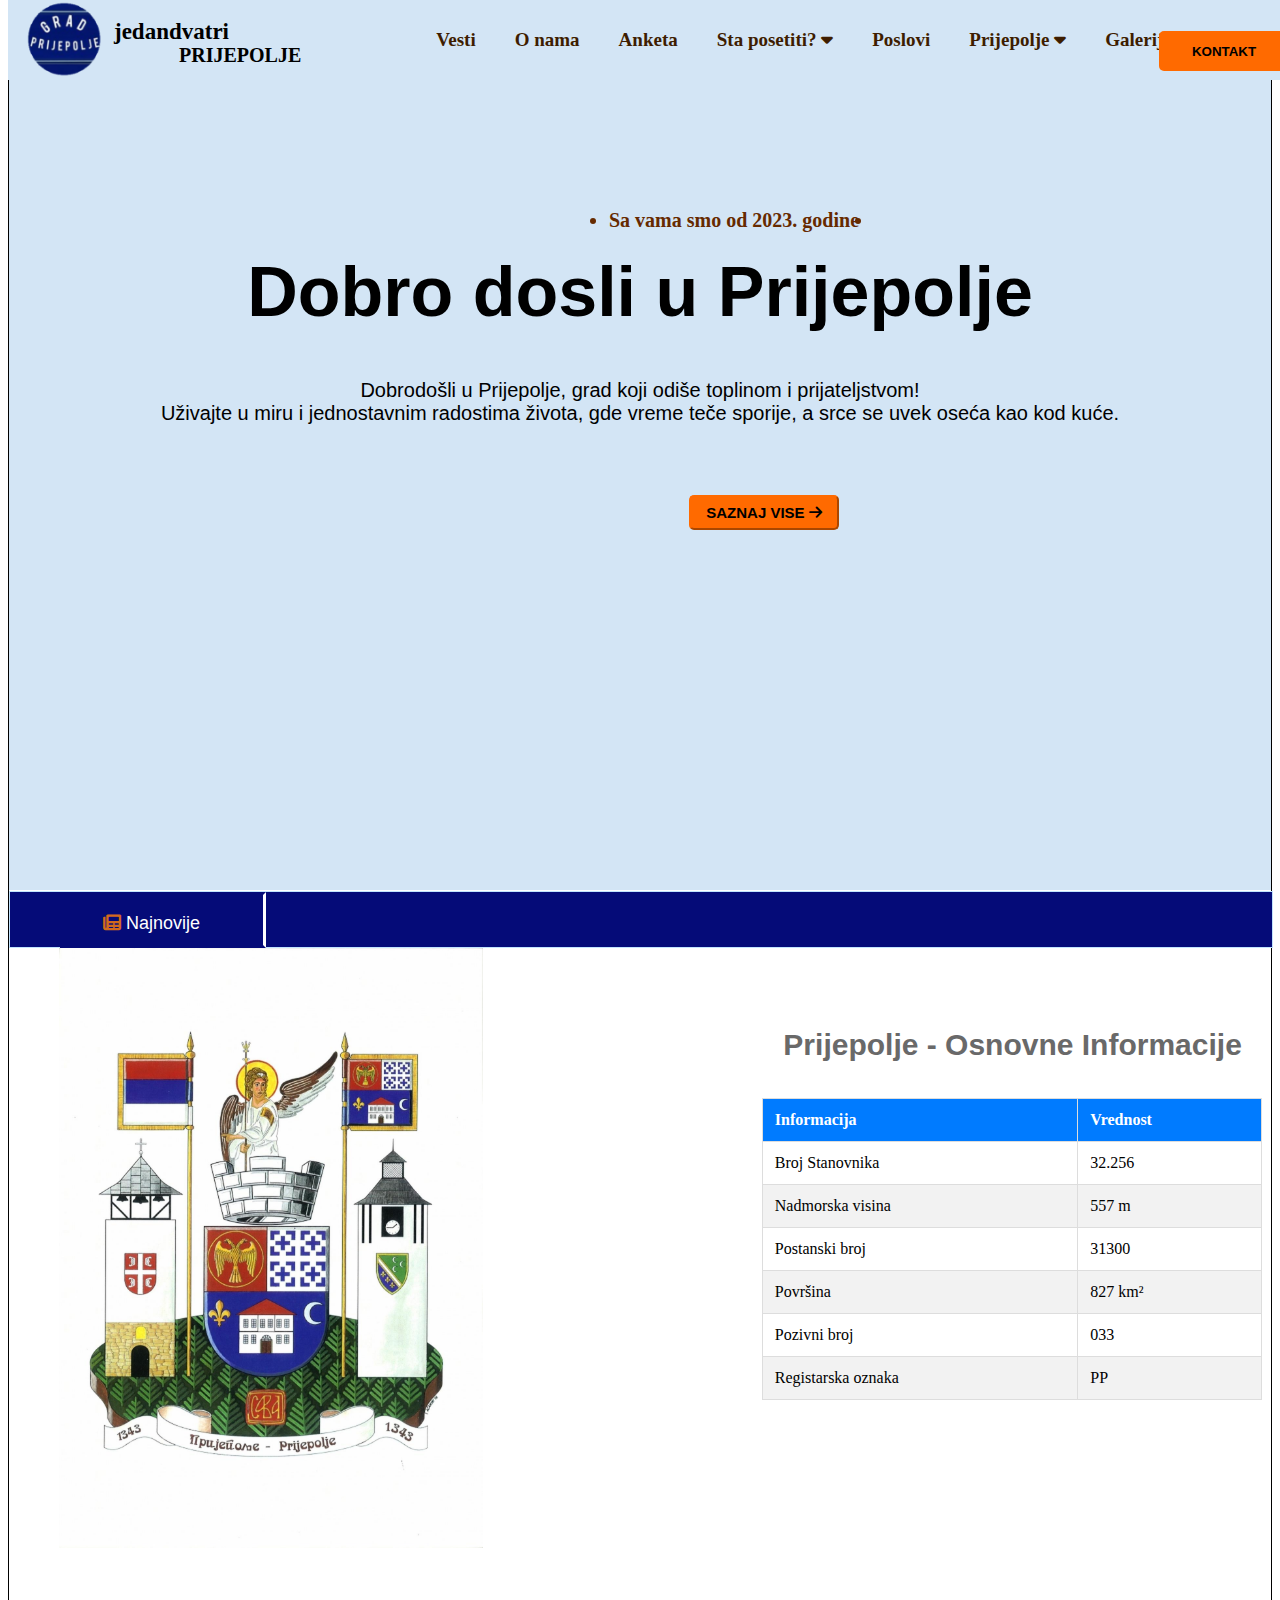
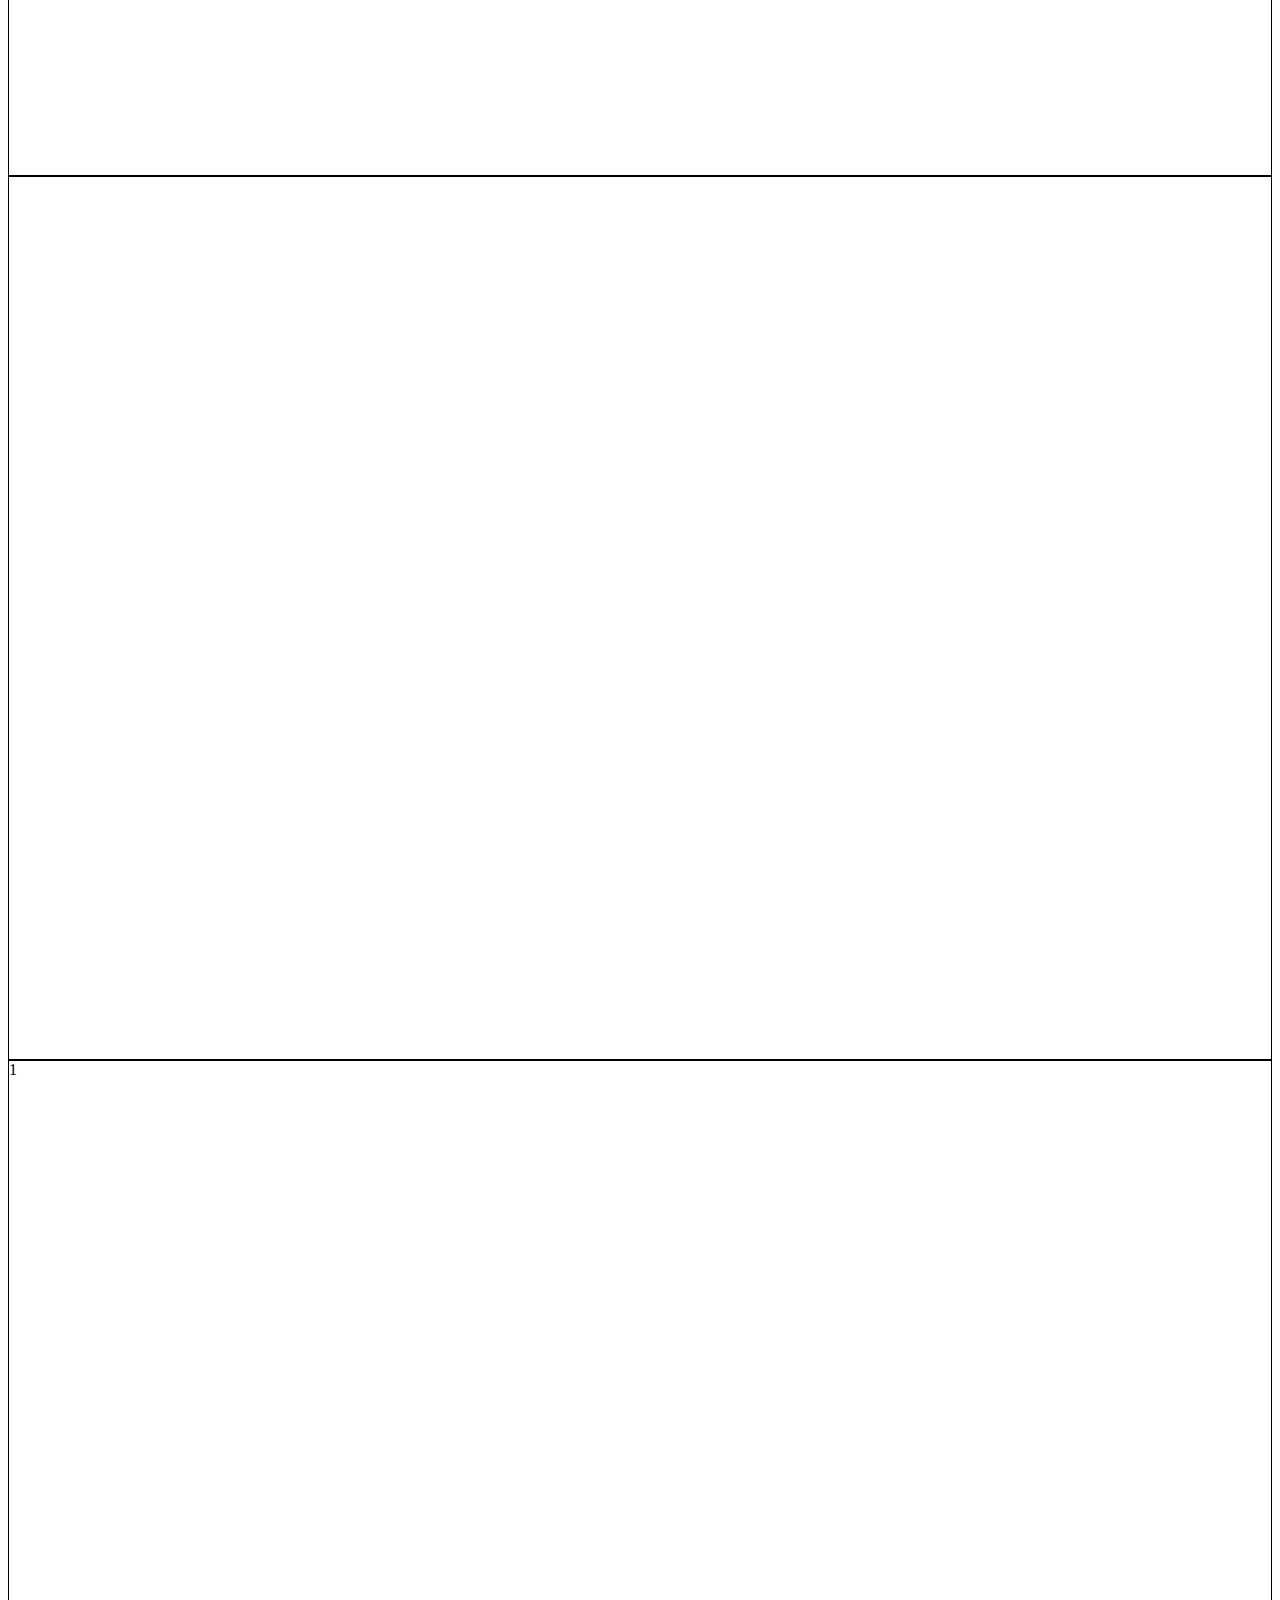
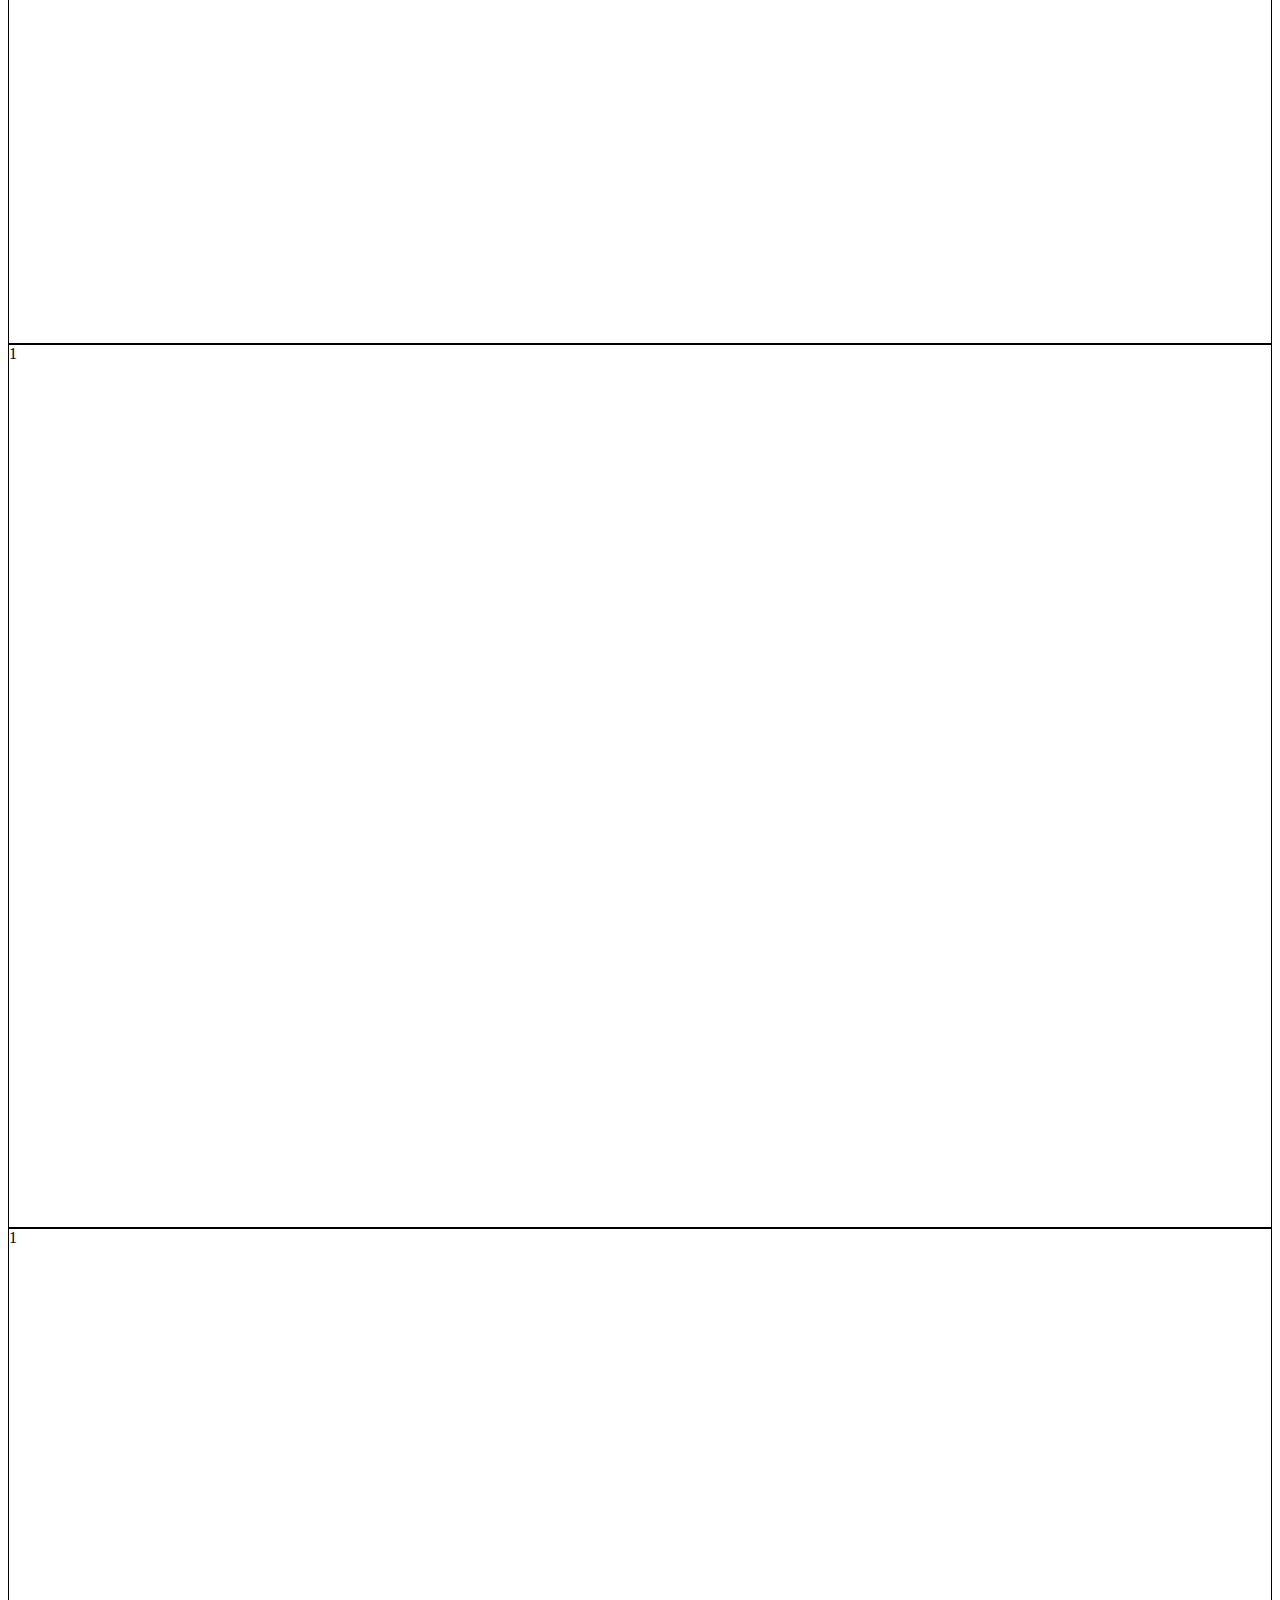
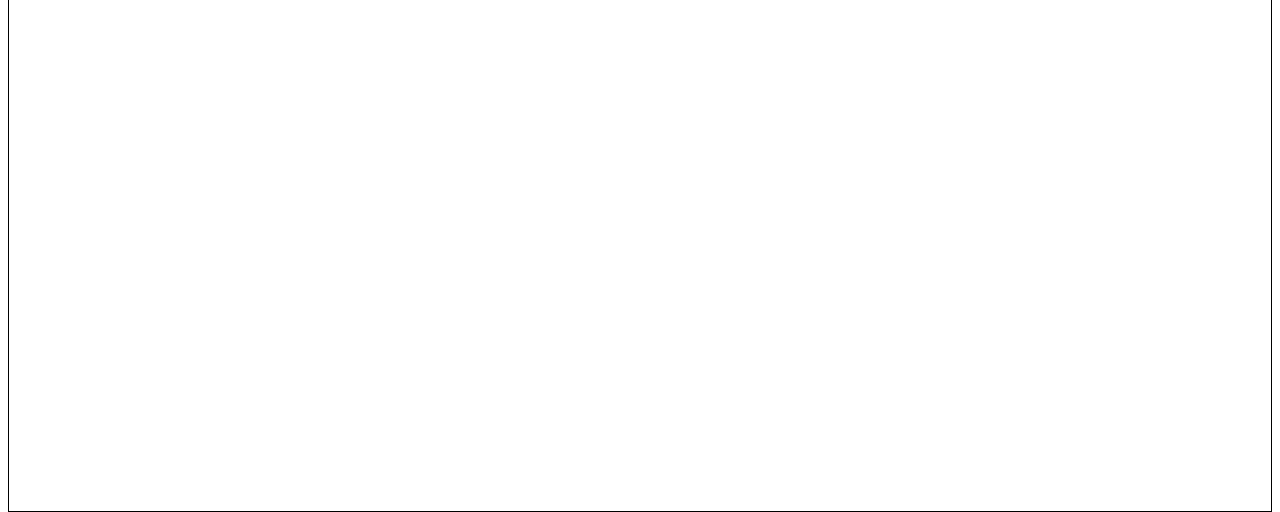
==== commit 4b4a8807: "Test promena" ====
--- a/index.html
+++ b/index.html
@@ -13,7 +13,7 @@
         <div class="columns">
             <div class="container">
                 <img class="logo" alt="logo1" src="logo.png">
-                <h1 class="city">GRAD</h1><br>
+                <h1 class="city">jedandvatri</h1><br>
                 <h2 class="prijepolje">PRIJEPOLJE</h2>
                 <div class="main-menu">
                     <a href="news.html">Vesti</a>
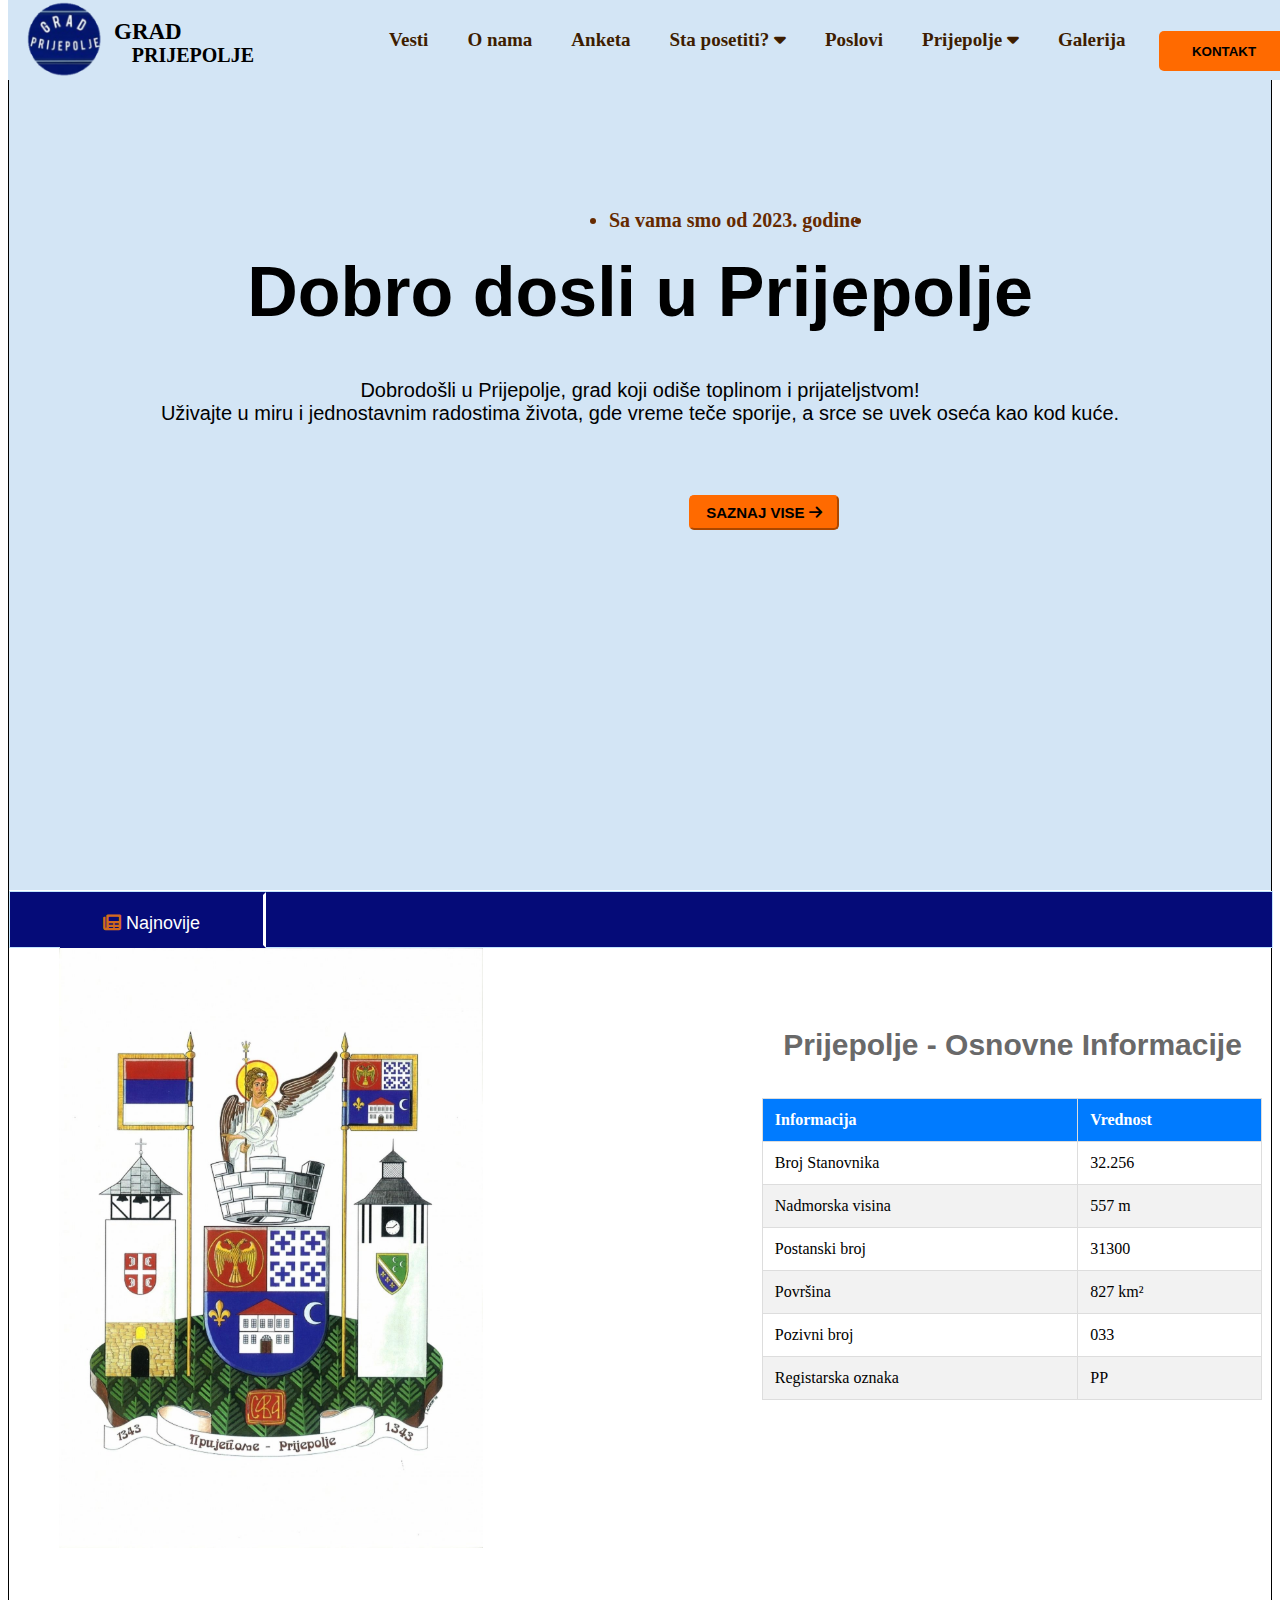
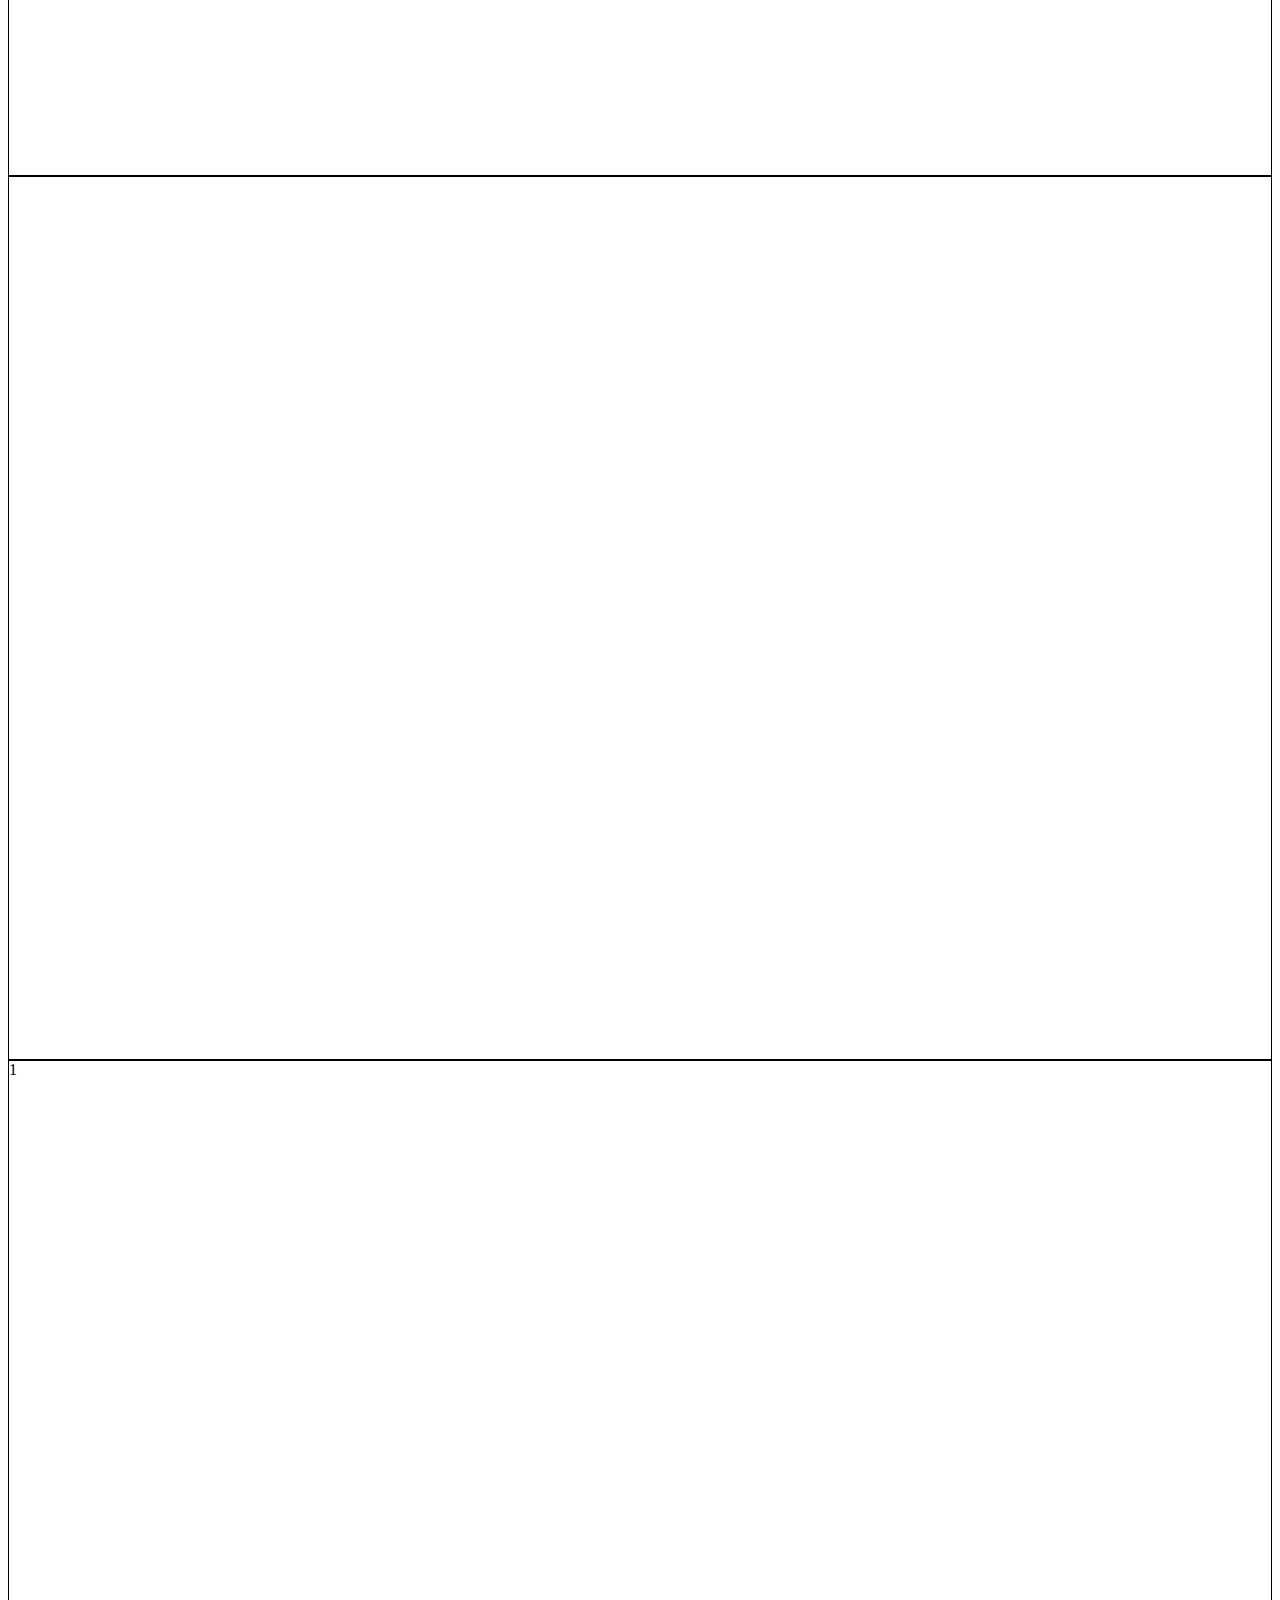
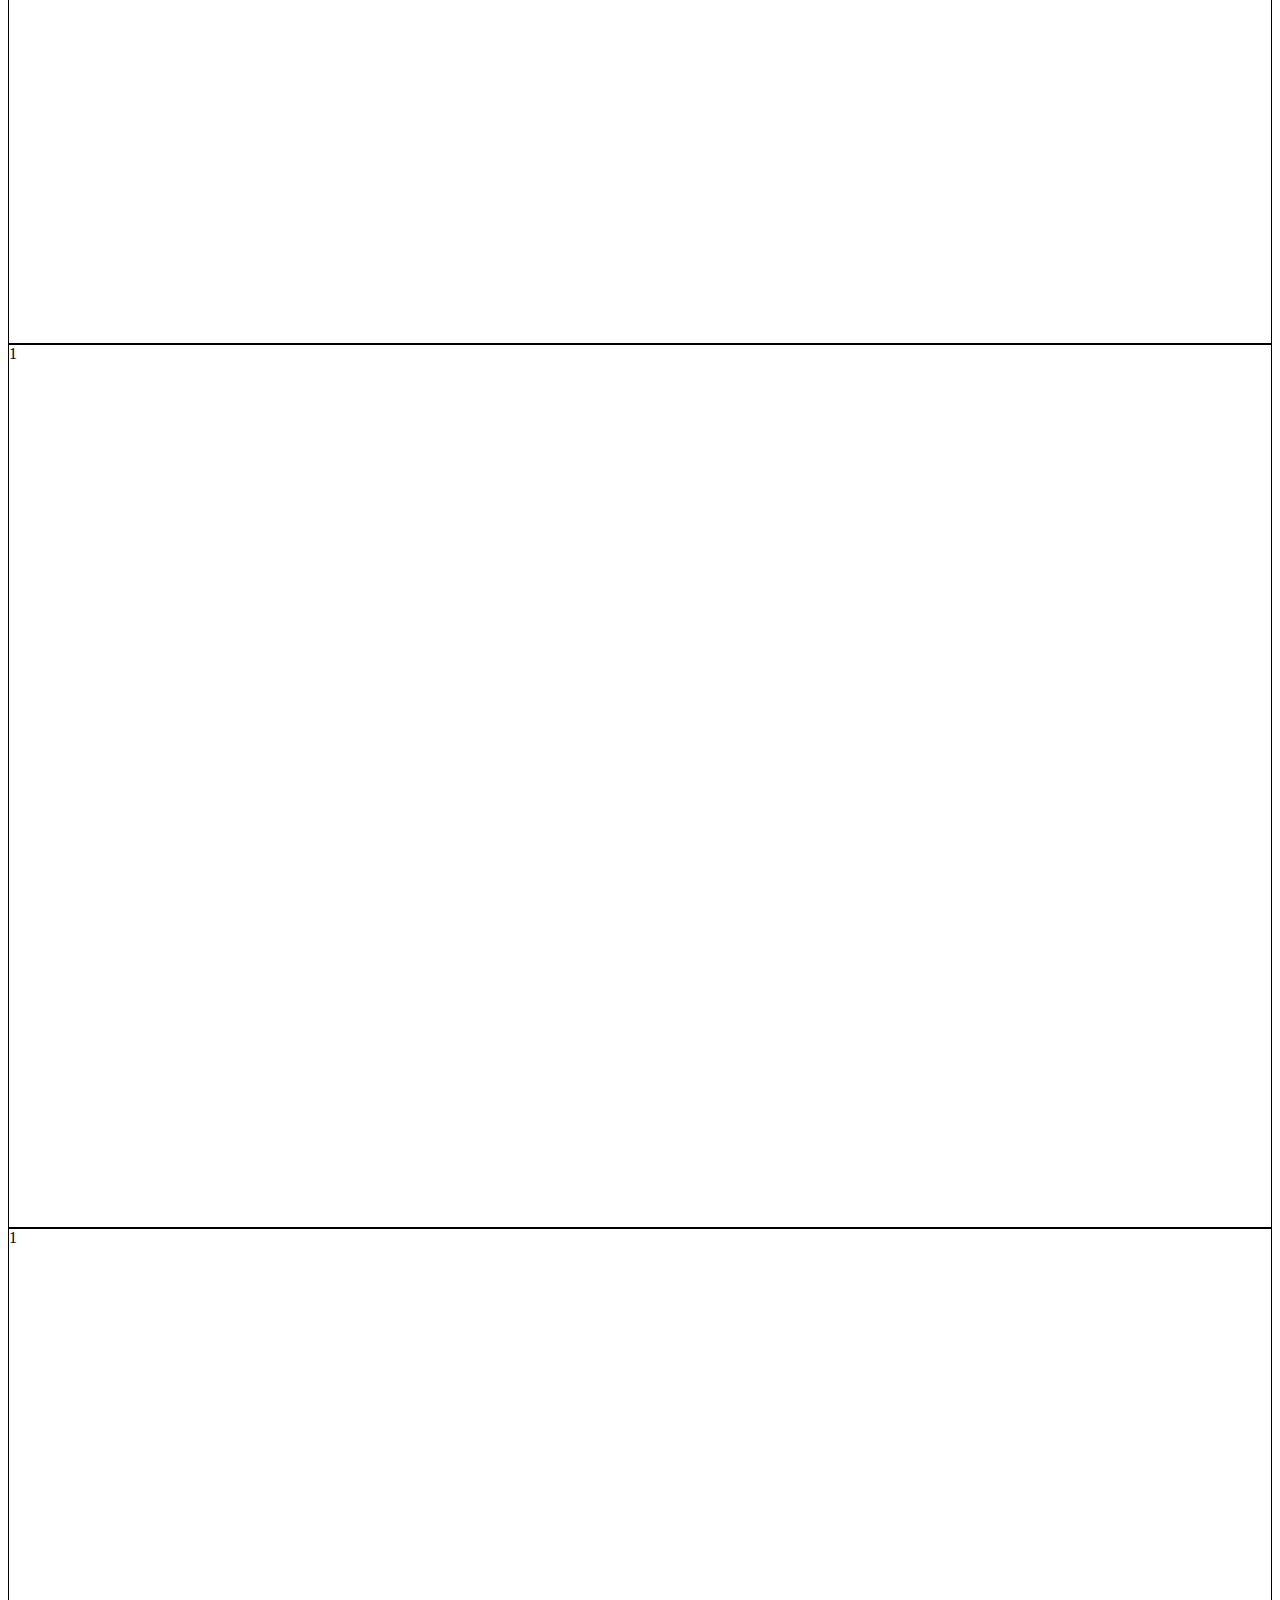
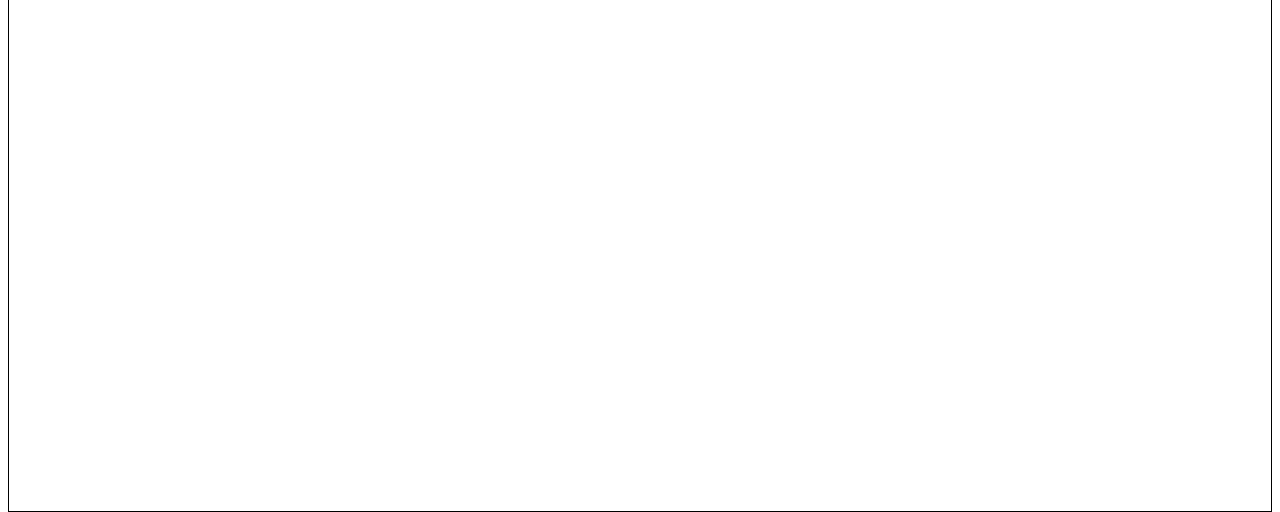
==== commit 5b69e97e: "greska" ====
--- a/index.html
+++ b/index.html
@@ -13,7 +13,7 @@
         <div class="columns">
             <div class="container">
                 <img class="logo" alt="logo1" src="logo.png">
-                <h1 class="city">jedandvatri</h1><br>
+                <h1 class="city">GRAD</h1><br>
                 <h2 class="prijepolje">PRIJEPOLJE</h2>
                 <div class="main-menu">
                     <a href="news.html">Vesti</a>
--- a/style.css
+++ b/style.css
@@ -1,3 +1,7 @@
+body{
+    max-width: 100vw;
+}
+
 .header .columns {
     height: 100px;
     width: 100%;
